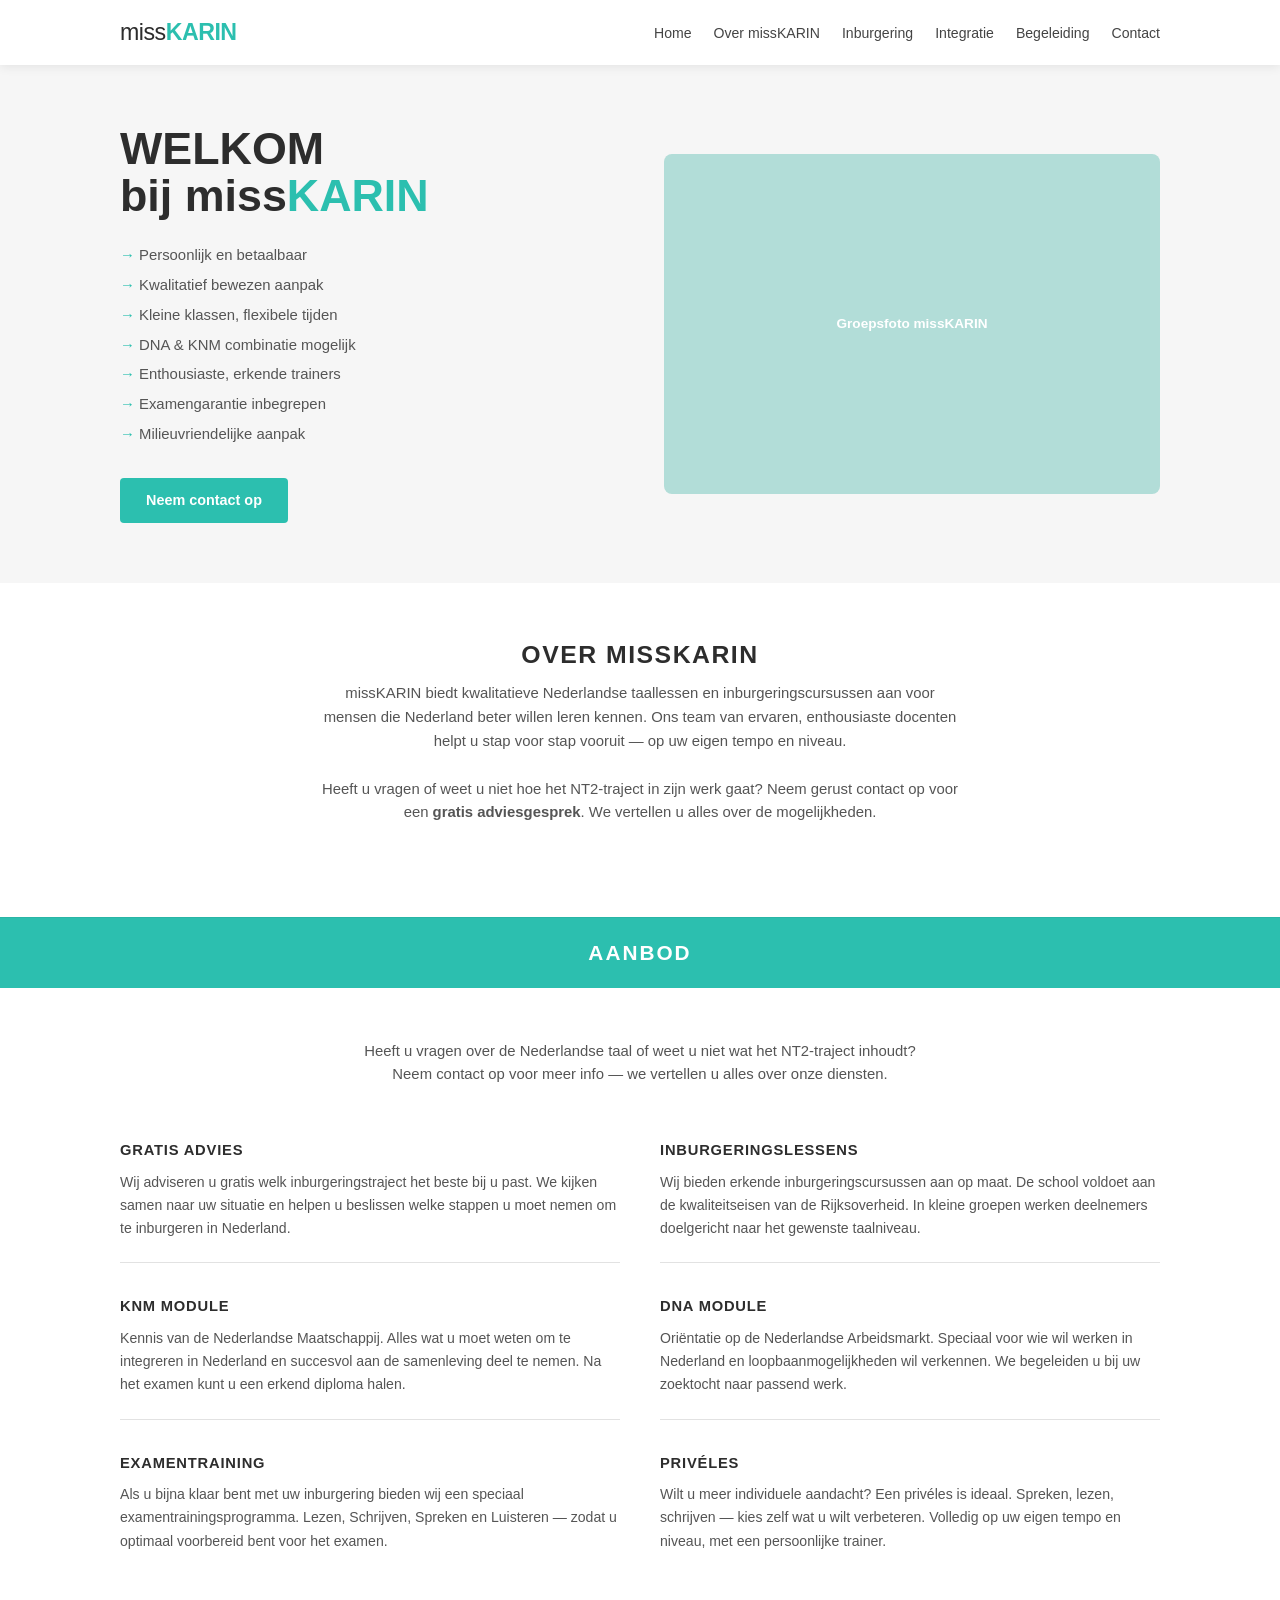
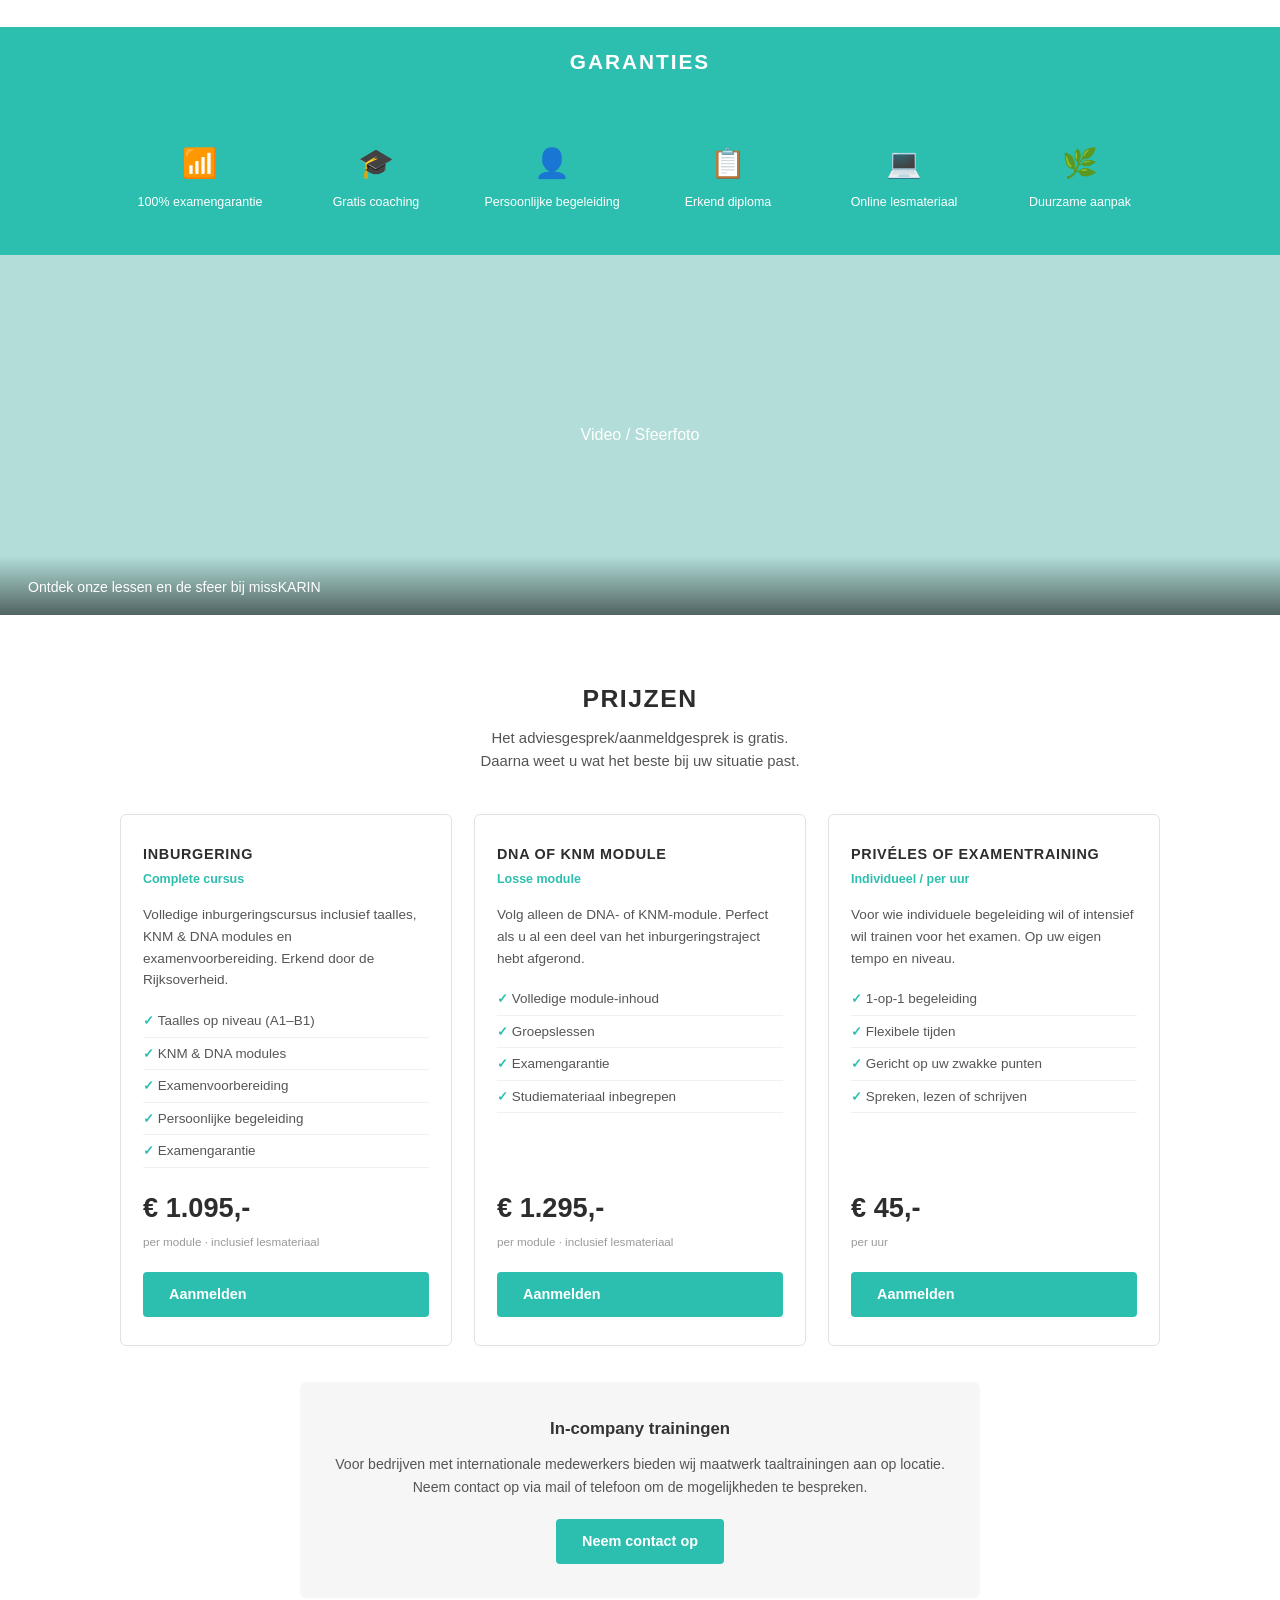
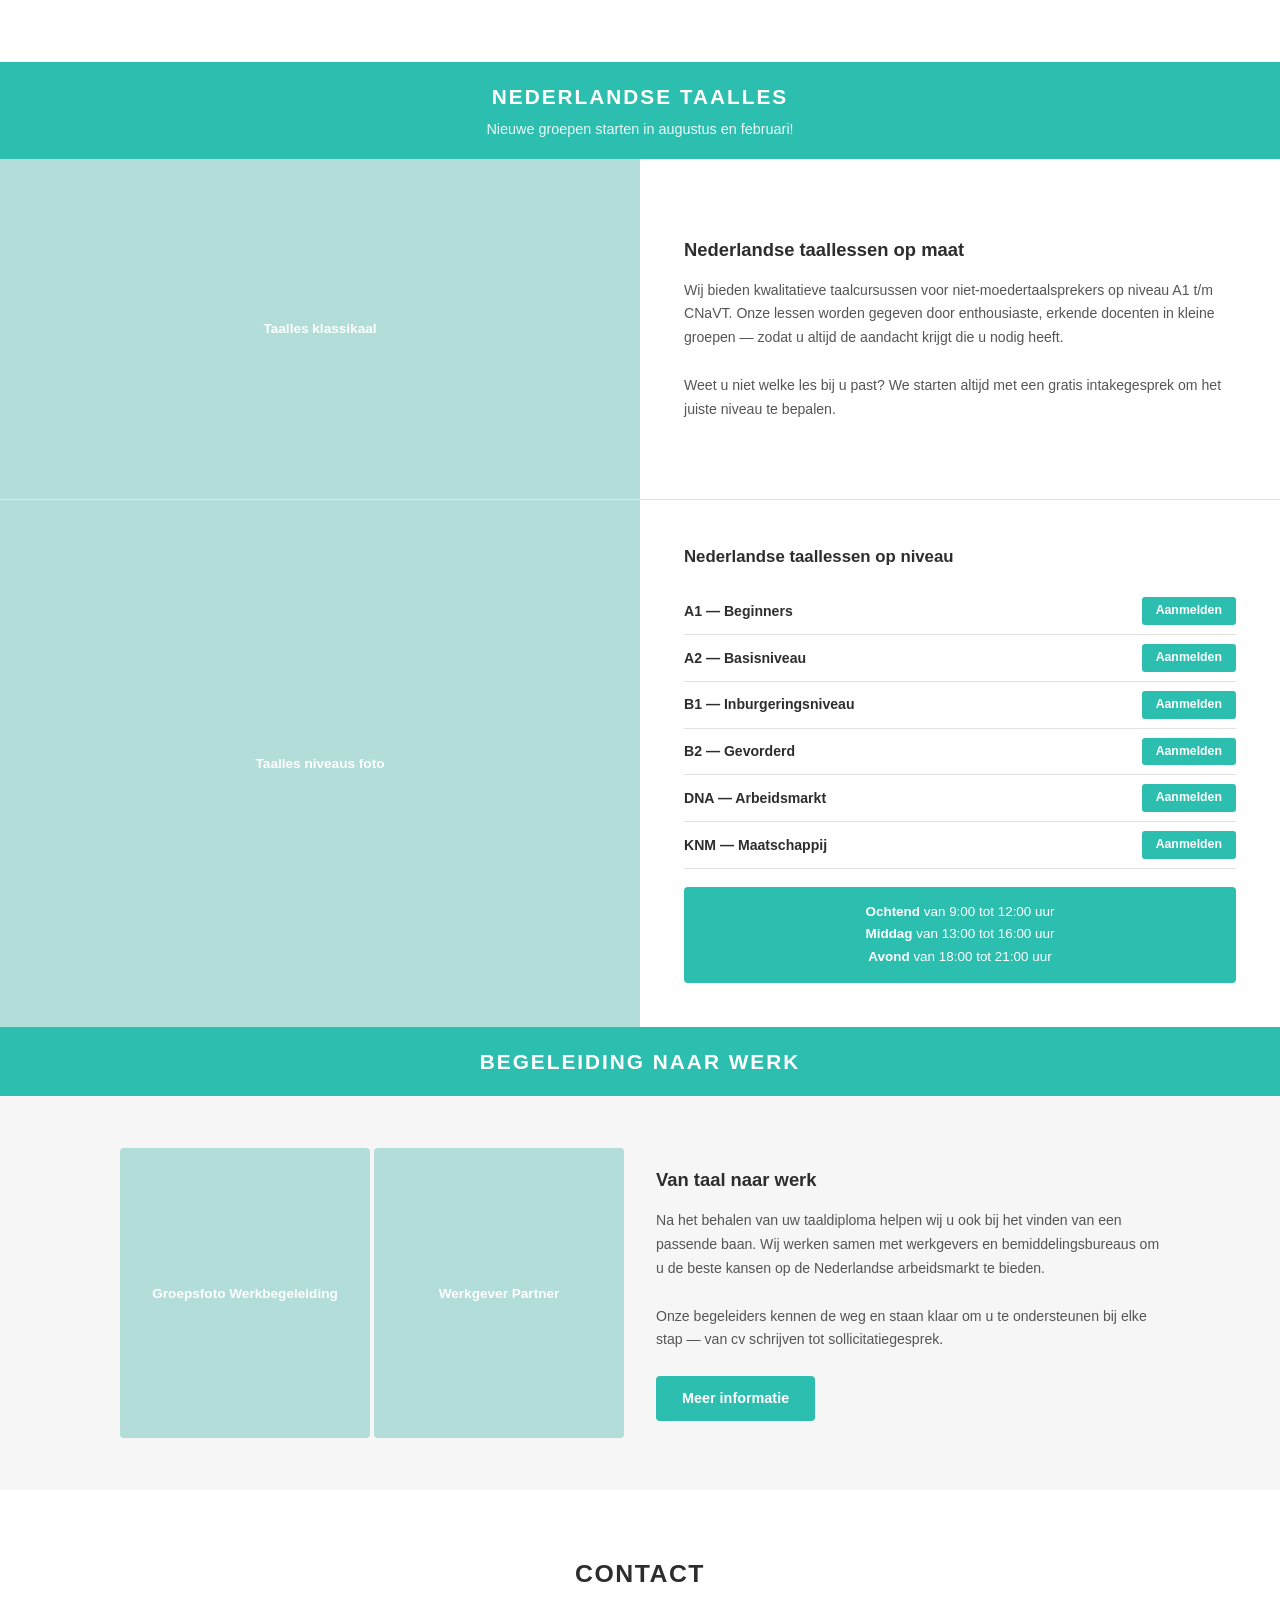
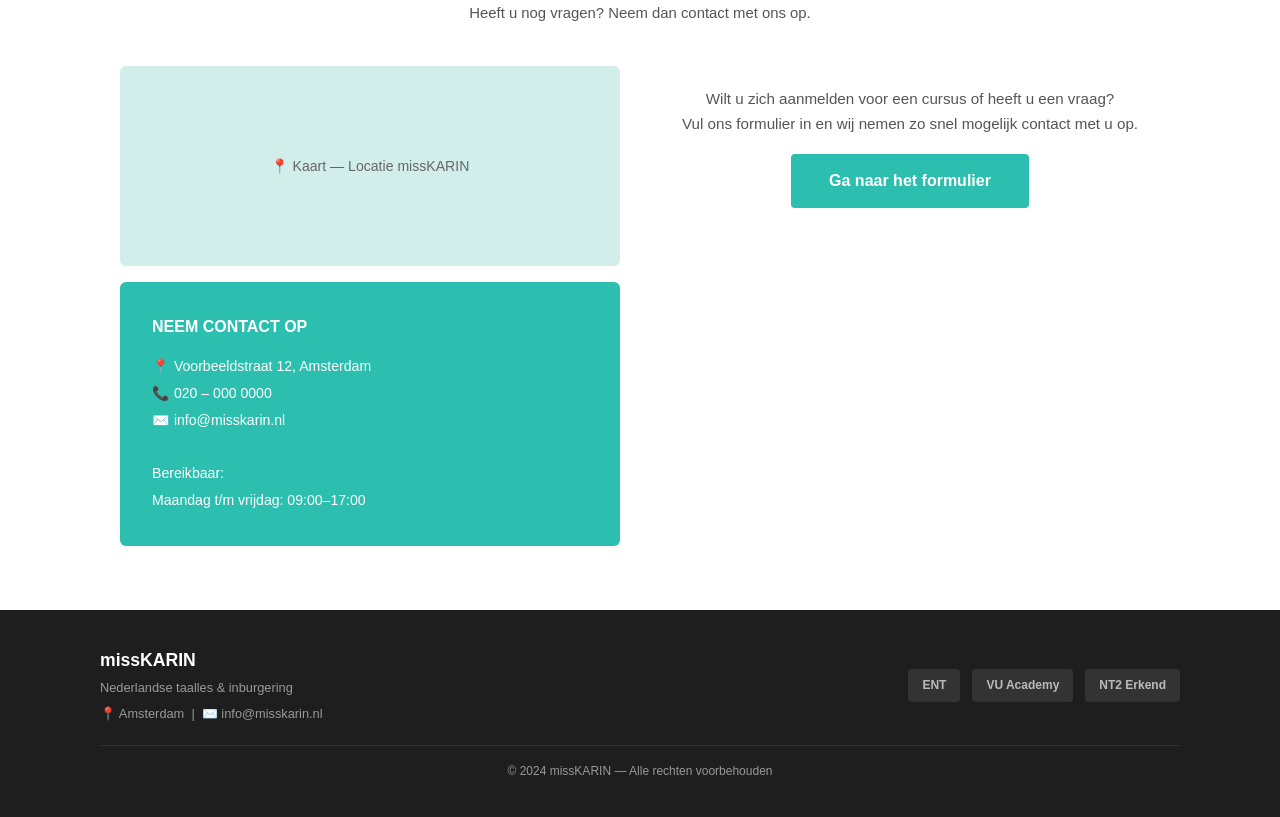
==== index.html @ 0e0867fe "Mf missKarin" ====
<!DOCTYPE html>
<html lang="nl">
<head>
  <meta charset="UTF-8">
  <meta name="viewport" content="width=device-width, initial-scale=1.0">
  <title>missKARIN — Nederlandse Taalles & Inburgering</title>
  <link rel="stylesheet" href="assets/css/style.css">
</head>
<body>

<!-- ══════════ HEADER ══════════ -->
<header>
  <nav>
    <a href="#home" class="logo">miss<strong>KARIN</strong></a>
    <ul class="nav-links">
      <li><a href="#home">Home</a></li>
      <li><a href="#over-misskarin">Over missKARIN</a></li>
      <li><a href="#inburgering">Inburgering</a></li>
      <li><a href="#integratie">Integratie</a></li>
      <li><a href="#begeleiding">Begeleiding</a></li>
      <li><a href="contact.html">Contact</a></li>
    </ul>
  </nav>
</header>

<!-- ══════════ HERO ══════════ -->
<section id="home">
  <div class="container">
    <div class="hero-grid">
      <div class="hero-text">
        <h1>WELKOM<br>bij miss<span>KARIN</span></h1>
        <ul class="hero-list">
          <li>Persoonlijk en betaalbaar</li>
          <li>Kwalitatief bewezen aanpak</li>
          <li>Kleine klassen, flexibele tijden</li>
          <li>DNA &amp; KNM combinatie mogelijk</li>
          <li>Enthousiaste, erkende trainers</li>
          <li>Examengarantie inbegrepen</li>
          <li>Milieuvriendelijke aanpak</li>
        </ul>
        <a href="contact.html" class="btn">Neem contact op</a>
      </div>
      <div class="hero-img">
        <img class="img-fill"
             src="https://images.unsplash.com/photo-1529156069898-49953e39b3ac?w=700&h=380&fit=crop&auto=format"
             alt="missKARIN groepsfoto"
             onerror="this.outerHTML='<div class=\'placeholder\'>Groepsfoto missKARIN</div>'">
      </div>
    </div>
  </div>
</section>

<!-- ══════════ OVER MISSKARIN ══════════ -->
<section id="over-misskarin" style="padding:52px 20px; background:#fff;">
  <div class="container">
    <h2 class="section-title">Over missKARIN</h2>
    <p class="section-subtitle">
      missKARIN biedt kwalitatieve Nederlandse taallessen en inburgeringscursussen aan voor mensen die Nederland beter willen leren kennen. Ons team van ervaren, enthousiaste docenten helpt u stap voor stap vooruit — op uw eigen tempo en niveau.<br><br>
      Heeft u vragen of weet u niet hoe het NT2-traject in zijn werk gaat? Neem gerust contact op voor een <strong>gratis adviesgesprek</strong>. We vertellen u alles over de mogelijkheden.
    </p>
  </div>
</section>

<!-- ══════════ AANBOD ══════════ -->
<div class="teal-band" style="border-top:1px solid rgba(0,0,0,0.05);">
  <h2>AANBOD</h2>
</div>
<section id="inburgering" style="padding:52px 20px;">
  <div class="container">
    <p class="section-subtitle" style="margin-bottom:30px;">
      Heeft u vragen over de Nederlandse taal of weet u niet wat het NT2-traject inhoudt?<br>
      Neem contact op voor meer info — we vertellen u alles over onze diensten.
    </p>
    <div class="services-grid">
      <div class="service-card">
        <h3>Gratis Advies</h3>
        <p>Wij adviseren u gratis welk inburgeringstraject het beste bij u past. We kijken samen naar uw situatie en helpen u beslissen welke stappen u moet nemen om te inburgeren in Nederland.</p>
      </div>
      <div class="service-card">
        <h3>Inburgeringslessens</h3>
        <p>Wij bieden erkende inburgeringscursussen aan op maat. De school voldoet aan de kwaliteitseisen van de Rijksoverheid. In kleine groepen werken deelnemers doelgericht naar het gewenste taalniveau.</p>
      </div>
      <div class="service-card">
        <h3>KNM Module</h3>
        <p>Kennis van de Nederlandse Maatschappij. Alles wat u moet weten om te integreren in Nederland en succesvol aan de samenleving deel te nemen. Na het examen kunt u een erkend diploma halen.</p>
      </div>
      <div class="service-card">
        <h3>DNA Module</h3>
        <p>Oriëntatie op de Nederlandse Arbeidsmarkt. Speciaal voor wie wil werken in Nederland en loopbaanmogelijkheden wil verkennen. We begeleiden u bij uw zoektocht naar passend werk.</p>
      </div>
      <div class="service-card">
        <h3>Examentraining</h3>
        <p>Als u bijna klaar bent met uw inburgering bieden wij een speciaal examentrainingsprogramma. Lezen, Schrijven, Spreken en Luisteren — zodat u optimaal voorbereid bent voor het examen.</p>
      </div>
      <div class="service-card">
        <h3>Privéles</h3>
        <p>Wilt u meer individuele aandacht? Een privéles is ideaal. Spreken, lezen, schrijven — kies zelf wat u wilt verbeteren. Volledig op uw eigen tempo en niveau, met een persoonlijke trainer.</p>
      </div>
    </div>
  </div>
</section>

<!-- ══════════ GARANTIES ══════════ -->
<div class="teal-band"><h2>GARANTIES</h2></div>
<section id="garanties">
  <div class="container">
    <div class="guarantees-grid">
      <div class="guarantee-item">
        <span class="gicon">📶</span>
        <p>100% examengarantie</p>
      </div>
      <div class="guarantee-item">
        <span class="gicon">🎓</span>
        <p>Gratis coaching</p>
      </div>
      <div class="guarantee-item">
        <span class="gicon">👤</span>
        <p>Persoonlijke begeleiding</p>
      </div>
      <div class="guarantee-item">
        <span class="gicon">📋</span>
        <p>Erkend diploma</p>
      </div>
      <div class="guarantee-item">
        <span class="gicon">💻</span>
        <p>Online lesmateriaal</p>
      </div>
      <div class="guarantee-item">
        <span class="gicon">🌿</span>
        <p>Duurzame aanpak</p>
      </div>
    </div>
  </div>
</section>

<!-- ══════════ IMAGE STRIP ══════════ -->
<div class="img-strip">
  <img src="https://images.unsplash.com/photo-1524178232363-1fb2b075b655?w=1400&h=400&fit=crop&auto=format"
       alt="missKARIN les in actie"
       onerror="this.outerHTML='<div style=\'width:100%;height:100%;background:#b2ddd8;display:flex;align-items:center;justify-content:center;color:#fff;font-size:1rem;\'>Video / Sfeerfoto</div>'">
  <div class="img-strip-caption">Ontdek onze lessen en de sfeer bij missKARIN</div>
</div>

<!-- ══════════ PRIJZEN ══════════ -->
<section id="prijzen">
  <div class="container">
    <h2 class="section-title">PRIJZEN</h2>
    <p class="section-subtitle">
      Het adviesgesprek/aanmeldgesprek is gratis.<br>
      Daarna weet u wat het beste bij uw situatie past.
    </p>
    <div class="prices-grid">

      <!-- Inburgering -->
      <div class="price-card">
        <h3>Inburgering</h3>
        <div class="price-tag">Complete cursus</div>
        <p>Volledige inburgeringscursus inclusief taalles, KNM &amp; DNA modules en examenvoorbereiding. Erkend door de Rijksoverheid.</p>
        <ul class="price-features">
          <li>Taalles op niveau (A1–B1)</li>
          <li>KNM &amp; DNA modules</li>
          <li>Examenvoorbereiding</li>
          <li>Persoonlijke begeleiding</li>
          <li>Examengarantie</li>
        </ul>
        <div class="price-amount">€ 1.095,-</div>
        <div class="price-note">per module · inclusief lesmateriaal</div>
        <a href="contact.html" class="btn">Aanmelden</a>
      </div>

      <!-- DNA of KNM -->
      <div class="price-card">
        <h3>DNA of KNM Module</h3>
        <div class="price-tag">Losse module</div>
        <p>Volg alleen de DNA- of KNM-module. Perfect als u al een deel van het inburgeringstraject hebt afgerond.</p>
        <ul class="price-features">
          <li>Volledige module-inhoud</li>
          <li>Groepslessen</li>
          <li>Examengarantie</li>
          <li>Studiemateriaal inbegrepen</li>
        </ul>
        <div class="price-amount">€ 1.295,-</div>
        <div class="price-note">per module · inclusief lesmateriaal</div>
        <a href="contact.html" class="btn">Aanmelden</a>
      </div>

      <!-- Privéles -->
      <div class="price-card">
        <h3>Privéles of Examentraining</h3>
        <div class="price-tag">Individueel / per uur</div>
        <p>Voor wie individuele begeleiding wil of intensief wil trainen voor het examen. Op uw eigen tempo en niveau.</p>
        <ul class="price-features">
          <li>1-op-1 begeleiding</li>
          <li>Flexibele tijden</li>
          <li>Gericht op uw zwakke punten</li>
          <li>Spreken, lezen of schrijven</li>
        </ul>
        <div class="price-amount">€ 45,-</div>
        <div class="price-note">per uur</div>
        <a href="contact.html" class="btn">Aanmelden</a>
      </div>

    </div>

    <!-- In-company -->
    <div class="inco-box">
      <h3>In-company trainingen</h3>
      <p>Voor bedrijven met internationale medewerkers bieden wij maatwerk taaltrainingen aan op locatie. Neem contact op via mail of telefoon om de mogelijkheden te bespreken.</p>
      <a href="contact.html" class="btn">Neem contact op</a>
    </div>
  </div>
</section>

<!-- ══════════ NEDERLANDSE TAALLES ══════════ -->
<div class="teal-band">
  <h2>NEDERLANDSE TAALLES</h2>
  <p>Nieuwe groepen starten in augustus en februari!</p>
</div>
<section id="integratie" style="padding:0;">

  <!-- Introductie split -->
  <div class="taalles-split">
    <div class="split-img">
      <img class="img-fill"
           src="https://images.unsplash.com/photo-1503676260728-1c00da094a0b?w=680&h=400&fit=crop&auto=format"
           alt="Klassikale taalles"
           style="min-height:320px;"
           onerror="this.outerHTML='<div class=\'placeholder\' style=\'min-height:320px;\'>Taalles klassikaal</div>'">
    </div>
    <div class="split-text">
      <h3>Nederlandse taallessen op maat</h3>
      <p>Wij bieden kwalitatieve taalcursussen voor niet-moedertaalsprekers op niveau A1 t/m CNaVT. Onze lessen worden gegeven door enthousiaste, erkende docenten in kleine groepen — zodat u altijd de aandacht krijgt die u nodig heeft.<br><br>
      Weet u niet welke les bij u past? We starten altijd met een gratis intakegesprek om het juiste niveau te bepalen.</p>
    </div>
  </div>

  <!-- Niveau grid -->
  <div class="taalles-split" style="border-top:1px solid var(--border);">
    <div class="split-img">
      <img class="img-fill"
           src="https://images.unsplash.com/photo-1427504494785-3a9ca7044f45?w=680&h=480&fit=crop&auto=format"
           alt="Niveau taalles"
           style="min-height:380px;"
           onerror="this.outerHTML='<div class=\'placeholder\' style=\'min-height:380px;\'>Taalles niveaus foto</div>'">
    </div>
    <div class="niveau-table">
      <h3>Nederlandse taallessen op niveau</h3>
      <div class="niveau-row">
        <span class="niveau-label">A1 — Beginners</span>
        <a href="contact.html" class="niveau-btn">Aanmelden</a>
      </div>
      <div class="niveau-row">
        <span class="niveau-label">A2 — Basisniveau</span>
        <a href="contact.html" class="niveau-btn">Aanmelden</a>
      </div>
      <div class="niveau-row">
        <span class="niveau-label">B1 — Inburgeringsniveau</span>
        <a href="contact.html" class="niveau-btn">Aanmelden</a>
      </div>
      <div class="niveau-row">
        <span class="niveau-label">B2 — Gevorderd</span>
        <a href="contact.html" class="niveau-btn">Aanmelden</a>
      </div>
      <div class="niveau-row">
        <span class="niveau-label">DNA — Arbeidsmarkt</span>
        <a href="contact.html" class="niveau-btn">Aanmelden</a>
      </div>
      <div class="niveau-row">
        <span class="niveau-label">KNM — Maatschappij</span>
        <a href="contact.html" class="niveau-btn">Aanmelden</a>
      </div>
      <div class="schedule-box">
        <strong>Ochtend</strong> van 9:00 tot 12:00 uur<br>
        <strong>Middag</strong> van 13:00 tot 16:00 uur<br>
        <strong>Avond</strong> van 18:00 tot 21:00 uur
      </div>
    </div>
  </div>

</section>

<!-- ══════════ BEGELEIDING NAAR WERK ══════════ -->
<div class="teal-band"><h2>BEGELEIDING NAAR WERK</h2></div>
<section id="begeleiding" style="padding:52px 20px;">
  <div class="container">
    <div class="begel-grid">
      <div class="begel-imgs">
        <div class="begel-img">
          <img class="img-fill"
               src="https://images.unsplash.com/photo-1600880292203-757bb62b4baf?w=400&h=300&fit=crop&auto=format"
               alt="Werkbegeleiding groep"
               onerror="this.outerHTML='<div class=\'placeholder\'>Groepsfoto Werkbegeleiding</div>'">
        </div>
        <div class="begel-img">
          <img class="img-fill"
               src="https://images.unsplash.com/photo-1521737852567-6949f3f9f2b5?w=400&h=300&fit=crop&auto=format"
               alt="Partner werkbegeleiding"
               onerror="this.outerHTML='<div class=\'placeholder\'>Werkgever Partner</div>'">
        </div>
      </div>
      <div class="begel-text">
        <h3>Van taal naar werk</h3>
        <p>Na het behalen van uw taaldiploma helpen wij u ook bij het vinden van een passende baan. Wij werken samen met werkgevers en bemiddelingsbureaus om u de beste kansen op de Nederlandse arbeidsmarkt te bieden.<br><br>
        Onze begeleiders kennen de weg en staan klaar om u te ondersteunen bij elke stap — van cv schrijven tot sollicitatiegesprek.</p>
        <a href="contact.html" class="btn" style="margin-top:4px;">Meer informatie</a>
      </div>
    </div>
  </div>
</section>

<!-- ══════════ CONTACT ══════════ -->
<section id="contact">
  <div class="container">
    <h2 class="section-title">Contact</h2>
    <p class="section-subtitle">Heeft u nog vragen? Neem dan contact met ons op.</p>
    <div class="contact-grid">
      <div>
        <div class="map-placeholder">📍 Kaart — Locatie missKARIN</div>
        <div class="contact-info-box">
          <h3>NEEM CONTACT OP</h3>
          <p>
            📍 Voorbeeldstraat 12, Amsterdam<br>
            📞 020 – 000 0000<br>
            ✉️ info@misskarin.nl<br><br>
            Bereikbaar:<br>
            Maandag t/m vrijdag: 09:00–17:00
          </p>
        </div>
      </div>
      <div class="contact-cta-box">
        <p>Wilt u zich aanmelden voor een cursus of heeft u een vraag?<br>Vul ons formulier in en wij nemen zo snel mogelijk contact met u op.</p>
        <a href="contact.html" class="btn" style="font-size:1rem; padding:14px 38px;">Ga naar het formulier</a>
      </div>
    </div>
  </div>
</section>

<!-- ══════════ FOOTER ══════════ -->
<footer>
  <div class="footer-inner">
    <div class="footer-brand">
      <p>missKARIN</p>
      <p>Nederlandse taalles &amp; inburgering</p>
      <p style="margin-top:6px;">📍 Amsterdam &nbsp;|&nbsp; ✉️ info@misskarin.nl</p>
    </div>
    <div class="footer-logos">
      <div class="logo-badge">ENT</div>
      <div class="logo-badge">VU Academy</div>
      <div class="logo-badge">NT2 Erkend</div>
    </div>
  </div>
  <div class="footer-bottom">
    © 2024 missKARIN — Alle rechten voorbehouden
  </div>
</footer>

</body>
</html>
---- assets/css/style.css ----
/* ── Reset & Base ───────────────────────────── */
*, *::before, *::after { box-sizing: border-box; margin: 0; padding: 0; }
html { scroll-behavior: smooth; }
body { font-family: 'Segoe UI', Arial, sans-serif; color: #333; background: #fff; line-height: 1.6; }

/* ── Design Tokens ──────────────────────────── */
:root {
  --teal:      #2cbfaf;
  --teal-dark: #22a89a;
  --dark:      #2d2d2d;
  --gray:      #f6f6f6;
  --text:      #555;
  --border:    #e2e2e2;
}

/* ── Utilities ──────────────────────────────── */
.container { max-width: 1080px; margin: 0 auto; padding: 0 20px; }
.btn {
  display: inline-block; background: var(--teal); color: #fff;
  padding: 11px 26px; border-radius: 4px; text-decoration: none;
  font-weight: 600; font-size: 0.9rem; border: none; cursor: pointer;
  transition: background 0.2s, transform 0.15s;
}
.btn:hover { background: var(--teal-dark); transform: translateY(-2px); }
.btn-outline {
  background: transparent; color: var(--teal);
  border: 2px solid var(--teal);
}
.btn-outline:hover { background: var(--teal); color: #fff; }
.section-title {
  text-align: center; font-size: 1.55rem; font-weight: 800;
  color: var(--dark); text-transform: uppercase; letter-spacing: 1.5px;
  margin-bottom: 8px;
}
.section-subtitle {
  text-align: center; color: var(--text); font-size: 0.93rem;
  max-width: 640px; margin: 0 auto 40px;
}
.teal-band {
  background: var(--teal); padding: 18px 20px; text-align: center;
}
.teal-band h2 {
  color: #fff; font-size: 1.3rem; font-weight: 800;
  text-transform: uppercase; letter-spacing: 2px;
}
.teal-band p { color: rgba(255,255,255,0.9); font-size: 0.9rem; margin-top: 4px; }
.img-fill { width: 100%; height: 100%; object-fit: cover; display: block; }
.placeholder {
  width: 100%; height: 100%; background: #b2ddd8;
  display: flex; align-items: center; justify-content: center;
  color: #fff; font-size: 0.85rem; font-weight: 600; text-align: center;
  padding: 12px;
}

/* ── Header / Nav ───────────────────────────── */
header {
  position: sticky; top: 0; z-index: 200;
  background: #fff; box-shadow: 0 2px 10px rgba(0,0,0,0.08);
}
nav {
  max-width: 1080px; margin: 0 auto;
  display: flex; align-items: center; justify-content: space-between;
  padding: 14px 20px; flex-wrap: wrap; gap: 10px;
}
.logo {
  font-size: 1.45rem; font-weight: 400; color: var(--dark);
  text-decoration: none; letter-spacing: -0.5px;
}
.logo strong { color: var(--teal); font-weight: 800; }
.nav-links { list-style: none; display: flex; gap: 22px; flex-wrap: wrap; }
.nav-links a {
  text-decoration: none; color: #444; font-size: 0.88rem; font-weight: 500;
  transition: color 0.2s; padding: 2px 0; border-bottom: 2px solid transparent;
}
.nav-links a:hover { color: var(--teal); border-bottom-color: var(--teal); }

/* ── Hero ───────────────────────────────────── */
#home { background: var(--gray); padding: 60px 20px; }
.hero-grid {
  display: grid; grid-template-columns: 1fr 1fr;
  gap: 48px; align-items: center;
}
.hero-text h1 {
  font-size: 2.8rem; font-weight: 900; color: var(--dark);
  line-height: 1.05; margin-bottom: 22px;
}
.hero-text h1 span { color: var(--teal); }
.hero-list { list-style: none; margin-bottom: 28px; }
.hero-list li {
  color: var(--text); font-size: 0.93rem; padding: 3px 0;
}
.hero-list li::before { content: "→ "; color: var(--teal); font-weight: 700; }
.hero-img { border-radius: 8px; overflow: hidden; height: 340px; }

/* ── Aanbod / Services ──────────────────────── */
#inburgering { padding: 64px 20px; background: #fff; }
.services-grid {
  display: grid; grid-template-columns: repeat(2, 1fr); gap: 10px 40px;
}
.service-card { padding: 22px 0; border-bottom: 1px solid var(--border); }
.service-card:nth-last-child(-n+2) { border-bottom: none; }
.service-card h3 {
  font-size: 0.92rem; font-weight: 800; text-transform: uppercase;
  letter-spacing: 0.8px; color: var(--dark); margin-bottom: 8px;
}
.service-card p { font-size: 0.88rem; color: var(--text); line-height: 1.65; }

/* ── Garanties ──────────────────────────────── */
#garanties { background: var(--teal); padding: 44px 20px; }
.guarantees-grid {
  display: grid; grid-template-columns: repeat(6, 1fr); gap: 16px;
  text-align: center;
}
.guarantee-item { color: #fff; }
.guarantee-item .gicon { font-size: 1.8rem; margin-bottom: 8px; display: block; }
.guarantee-item p { font-size: 0.78rem; line-height: 1.35; }

/* ── Video / Image strip ────────────────────── */
.img-strip { height: 360px; overflow: hidden; position: relative; }
.img-strip img { width: 100%; height: 100%; object-fit: cover; }
.img-strip-caption {
  position: absolute; bottom: 0; left: 0; right: 0;
  background: linear-gradient(transparent, rgba(0,0,0,0.55));
  color: #fff; padding: 20px 28px 16px; font-size: 0.88rem;
}

/* ── Prijzen ────────────────────────────────── */
#prijzen { padding: 64px 20px; background: #fff; }
.prices-grid {
  display: grid; grid-template-columns: repeat(3, 1fr); gap: 22px;
  margin-bottom: 36px;
}
.price-card {
  border: 1px solid var(--border); border-radius: 6px;
  padding: 28px 22px; display: flex; flex-direction: column;
  transition: box-shadow 0.2s, transform 0.15s;
}
.price-card:hover { box-shadow: 0 6px 24px rgba(44,191,175,0.18); transform: translateY(-3px); }
.price-card h3 {
  font-size: 0.9rem; font-weight: 800; text-transform: uppercase;
  letter-spacing: 0.7px; color: var(--dark); margin-bottom: 4px;
}
.price-tag { font-size: 0.78rem; color: var(--teal); margin-bottom: 14px; font-weight: 600; }
.price-card p { font-size: 0.85rem; color: var(--text); line-height: 1.6; margin-bottom: 14px; }
.price-features { list-style: none; margin-bottom: 18px; flex: 1; }
.price-features li {
  font-size: 0.84rem; color: var(--text);
  padding: 5px 0; border-bottom: 1px solid #f0f0f0;
}
.price-features li::before { content: "✓ "; color: var(--teal); font-weight: 700; }
.price-amount { font-size: 1.7rem; font-weight: 800; color: var(--dark); margin-bottom: 4px; }
.price-note { font-size: 0.73rem; color: #999; margin-bottom: 20px; }
.inco-box {
  background: var(--gray); border-radius: 6px;
  padding: 34px; text-align: center; max-width: 680px; margin: 0 auto;
}
.inco-box h3 { font-size: 1.05rem; font-weight: 700; margin-bottom: 10px; }
.inco-box p { font-size: 0.88rem; color: var(--text); line-height: 1.65; margin-bottom: 20px; }

/* ── Taalles ────────────────────────────────── */
#integratie { background: #fff; }
.taalles-split {
  display: grid; grid-template-columns: 1fr 1fr; gap: 0;
}
.split-img { overflow: hidden; min-height: 340px; }
.split-text { padding: 48px 44px; display: flex; flex-direction: column; justify-content: center; }
.split-text h3 { font-size: 1.15rem; font-weight: 700; margin-bottom: 14px; color: var(--dark); }
.split-text p { font-size: 0.88rem; color: var(--text); line-height: 1.7; }
.niveau-table { padding: 44px; }
.niveau-table h3 { font-size: 1.05rem; font-weight: 700; margin-bottom: 18px; color: var(--dark); }
.niveau-row {
  display: flex; align-items: center; justify-content: space-between;
  padding: 9px 0; border-bottom: 1px solid var(--border);
}
.niveau-label { font-size: 0.88rem; font-weight: 600; color: var(--dark); }
.niveau-btn {
  background: var(--teal); color: #fff; padding: 4px 14px;
  border-radius: 3px; text-decoration: none; font-size: 0.77rem;
  font-weight: 600; transition: background 0.2s;
}
.niveau-btn:hover { background: var(--teal-dark); }
.schedule-box {
  background: var(--teal); color: #fff;
  padding: 14px 18px; border-radius: 4px;
  font-size: 0.84rem; line-height: 1.7; margin-top: 18px;
  text-align: center;
}

/* ── Begeleiding ────────────────────────────── */
#begeleiding { background: var(--gray); }
.begel-grid {
  display: grid; grid-template-columns: 1fr 1fr; gap: 32px; align-items: center;
}
.begel-imgs {
  display: grid; grid-template-columns: 1fr 1fr; gap: 4px; height: 290px;
}
.begel-img { overflow: hidden; border-radius: 4px; }
.begel-text h3 { font-size: 1.15rem; font-weight: 700; margin-bottom: 14px; color: var(--dark); }
.begel-text p { font-size: 0.88rem; color: var(--text); line-height: 1.7; margin-bottom: 20px; }

/* ── Contact ────────────────────────────────── */
#contact { padding: 64px 20px; background: #fff; }
.contact-grid {
  display: grid; grid-template-columns: 1fr 1fr; gap: 40px; align-items: start;
}
.contact-info-box { background: var(--teal); color: #fff; padding: 32px; border-radius: 6px; }
.contact-info-box h3 { font-size: 1rem; font-weight: 700; margin-bottom: 14px; }
.contact-info-box p { font-size: 0.88rem; line-height: 1.9; }
.map-placeholder {
  height: 200px; background: #d2eeeb; border-radius: 6px; margin-bottom: 16px;
  display: flex; align-items: center; justify-content: center;
  color: #666; font-size: 0.88rem;
}
.contact-cta-box {
  display: flex; flex-direction: column;
  align-items: center; justify-content: center;
  text-align: center; gap: 18px; padding: 20px;
}
.contact-cta-box p { color: var(--text); font-size: 0.95rem; line-height: 1.65; }

/* ── Footer ─────────────────────────────────── */
footer { background: #1e1e1e; color: #999; padding: 36px 20px; }
.footer-inner {
  max-width: 1080px; margin: 0 auto;
  display: flex; flex-wrap: wrap; gap: 28px;
  justify-content: space-between; align-items: center;
}
.footer-brand p:first-child {
  font-size: 1.1rem; font-weight: 700; color: #fff; margin-bottom: 4px;
}
.footer-brand p { font-size: 0.8rem; }
.footer-logos { display: flex; gap: 12px; align-items: center; flex-wrap: wrap; }
.logo-badge {
  background: #333; color: #bbb; padding: 7px 14px;
  border-radius: 4px; font-size: 0.75rem; font-weight: 700;
}
.footer-bottom {
  max-width: 1080px; margin: 20px auto 0;
  padding-top: 16px; border-top: 1px solid #333;
  font-size: 0.75rem; text-align: center;
}

/* ── Responsive ─────────────────────────────── */
@media (max-width: 900px) {
  .hero-grid, .services-grid, .prices-grid,
  .taalles-split, .begel-grid, .contact-grid {
    grid-template-columns: 1fr;
  }
  .guarantees-grid { grid-template-columns: repeat(3, 1fr); }
  .hero-text h1 { font-size: 2rem; }
  .hero-img { height: 260px; }
  .split-text, .niveau-table { padding: 30px 20px; }
}
@media (max-width: 560px) {
  .guarantees-grid { grid-template-columns: repeat(2, 1fr); }
  nav { justify-content: center; }
  .nav-links { justify-content: center; gap: 14px; }
  .prices-grid { grid-template-columns: 1fr; }
  .begel-imgs { height: 200px; }
}
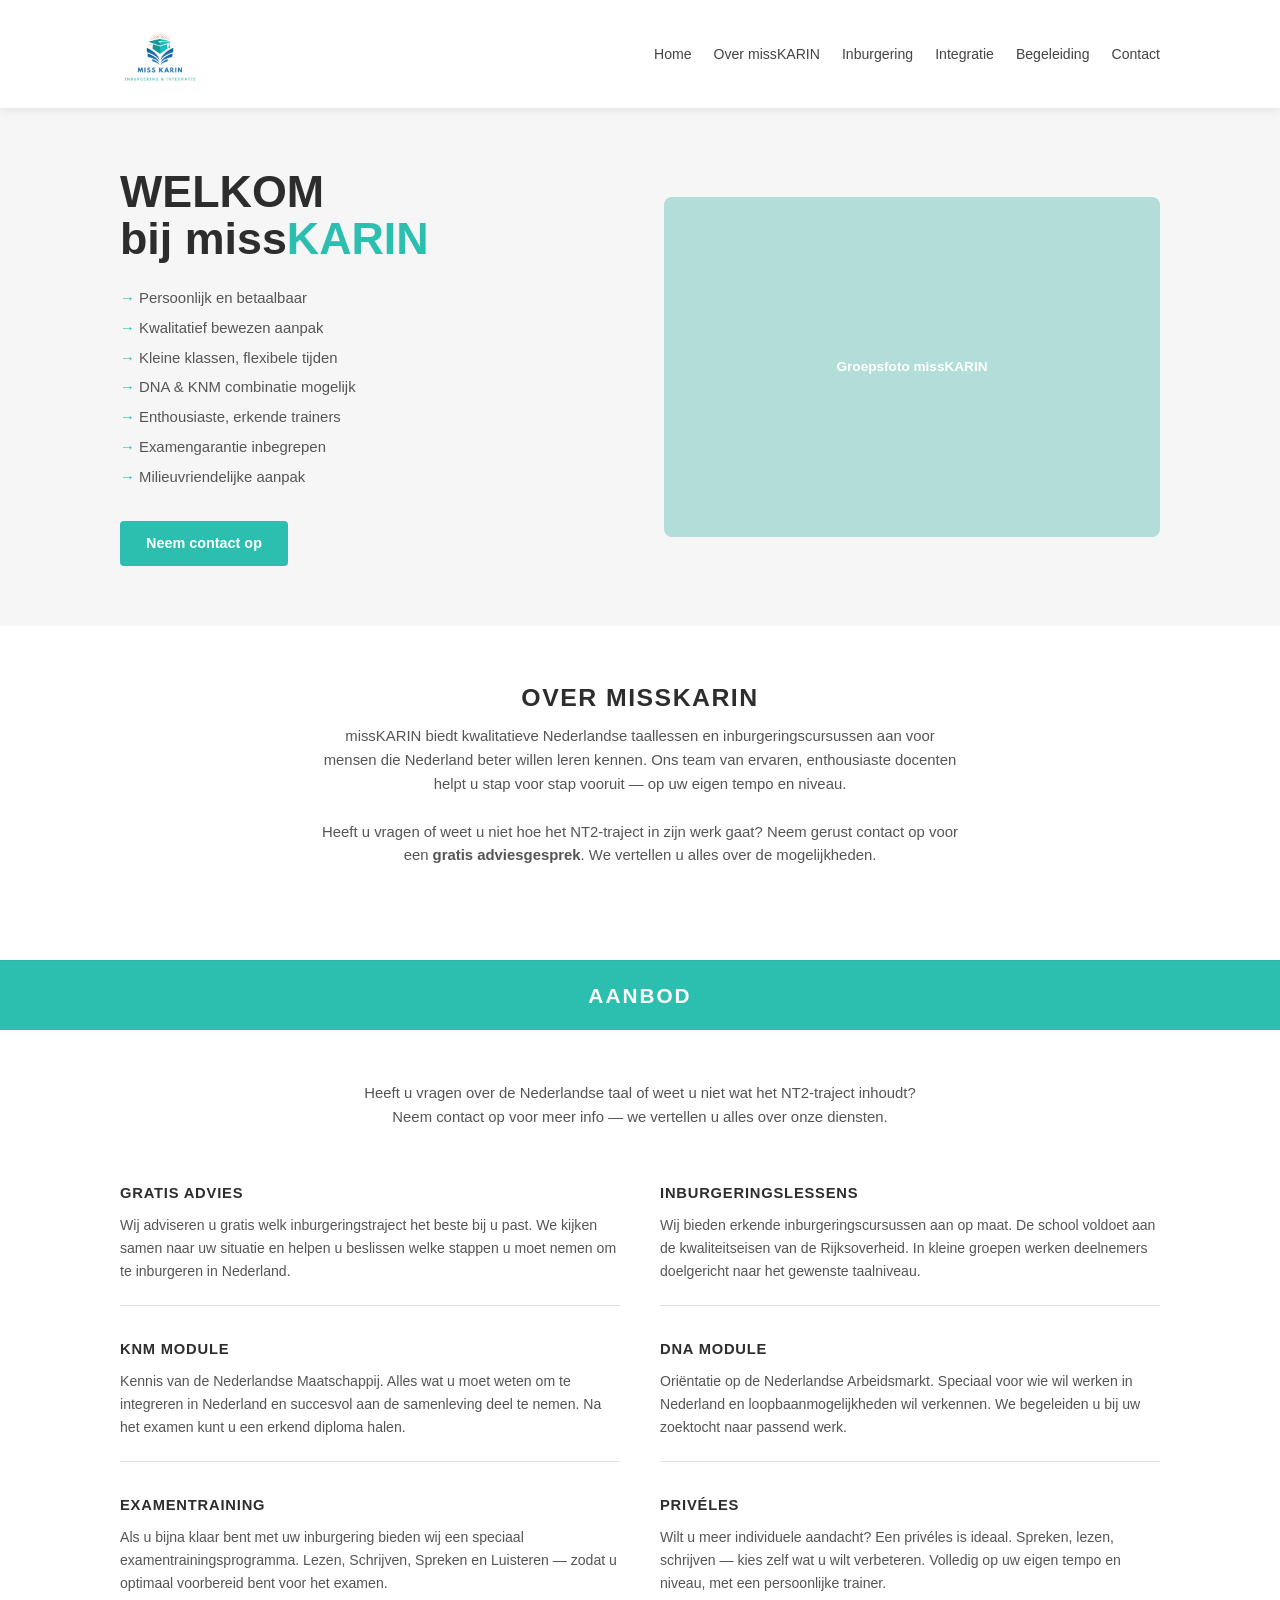
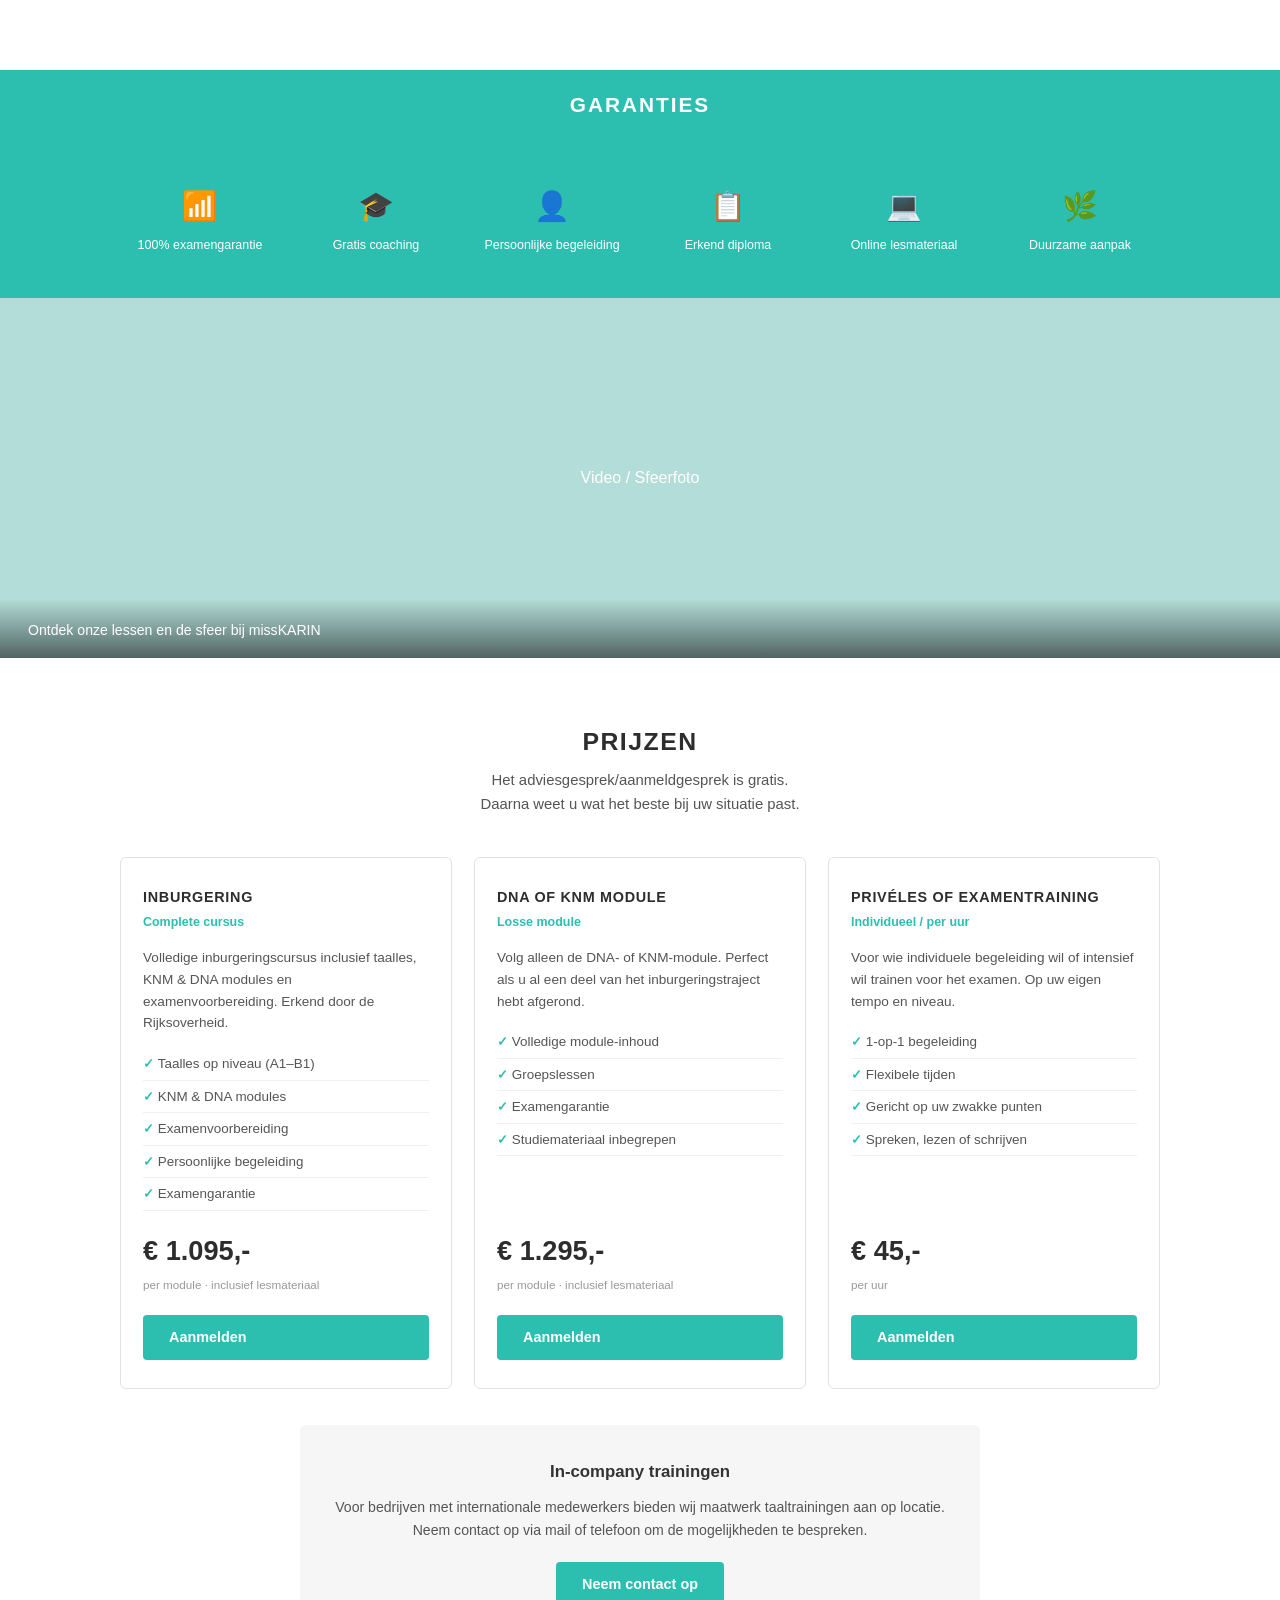
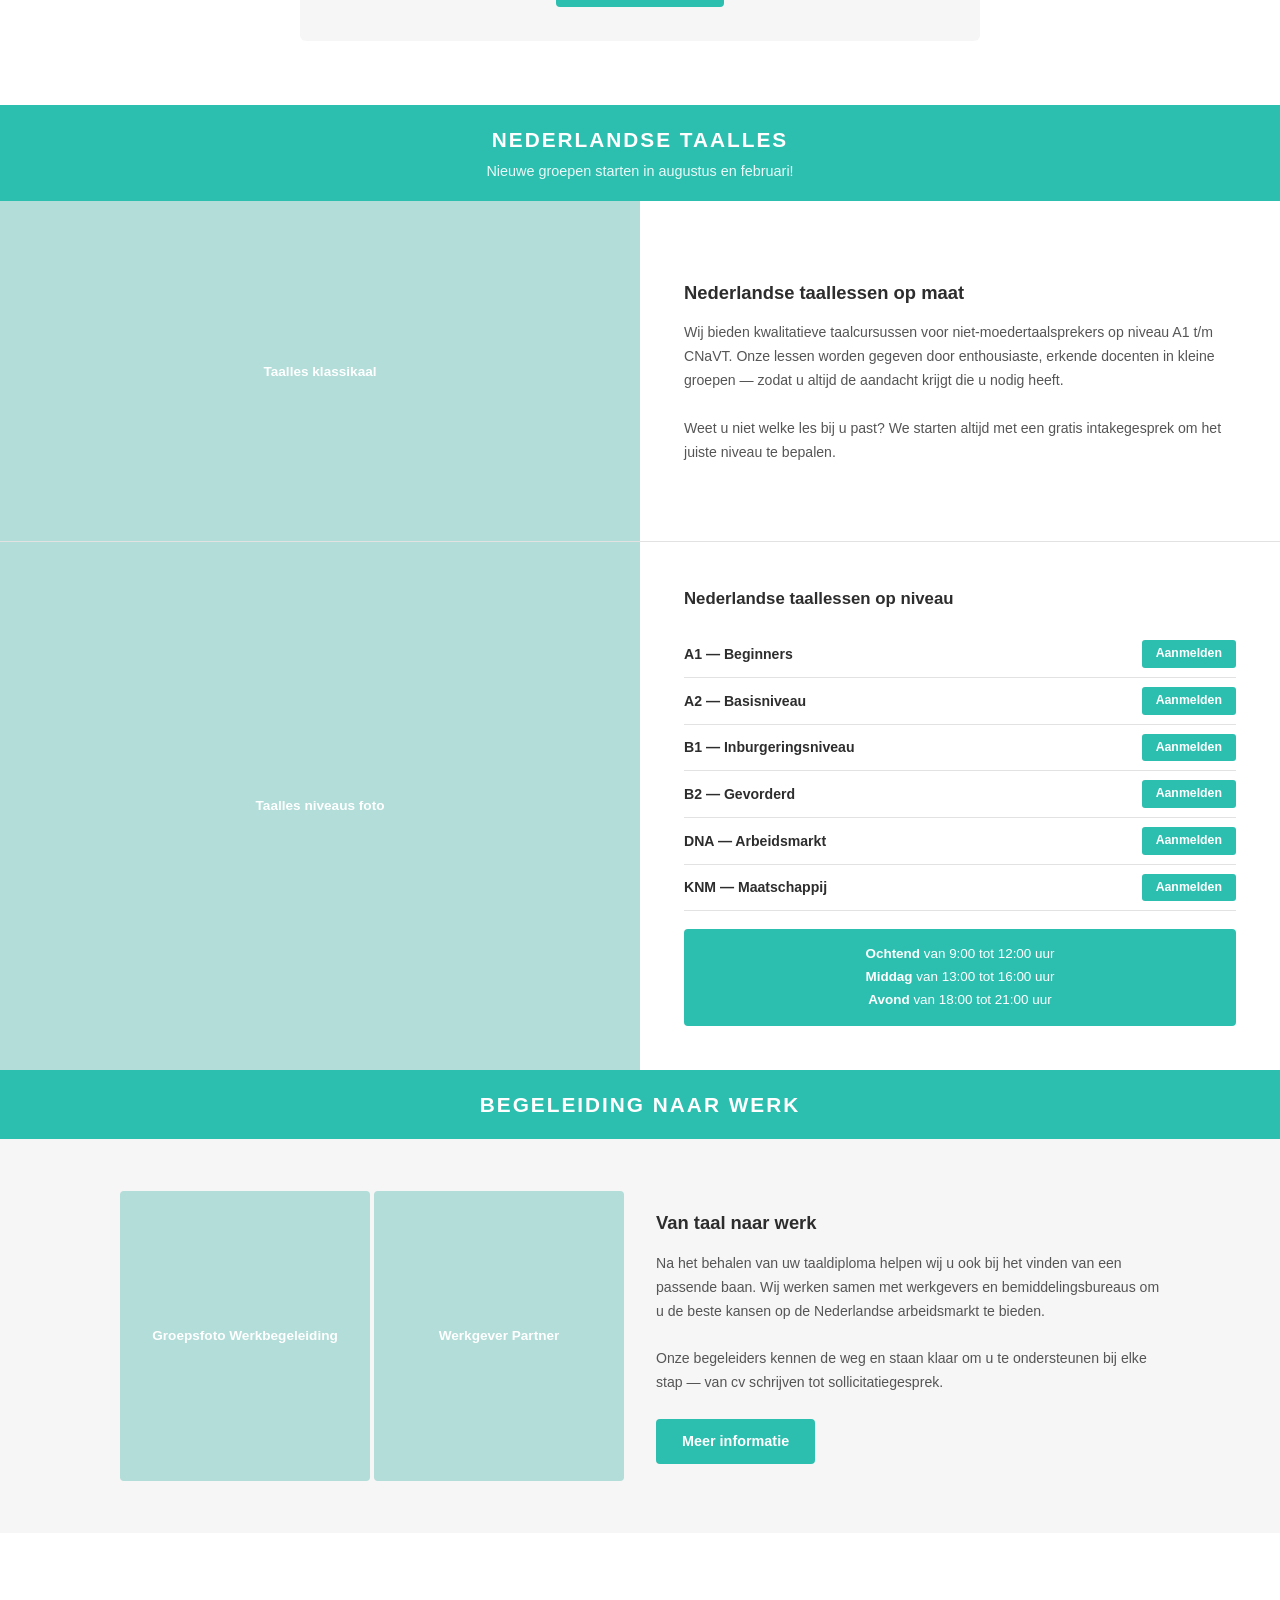
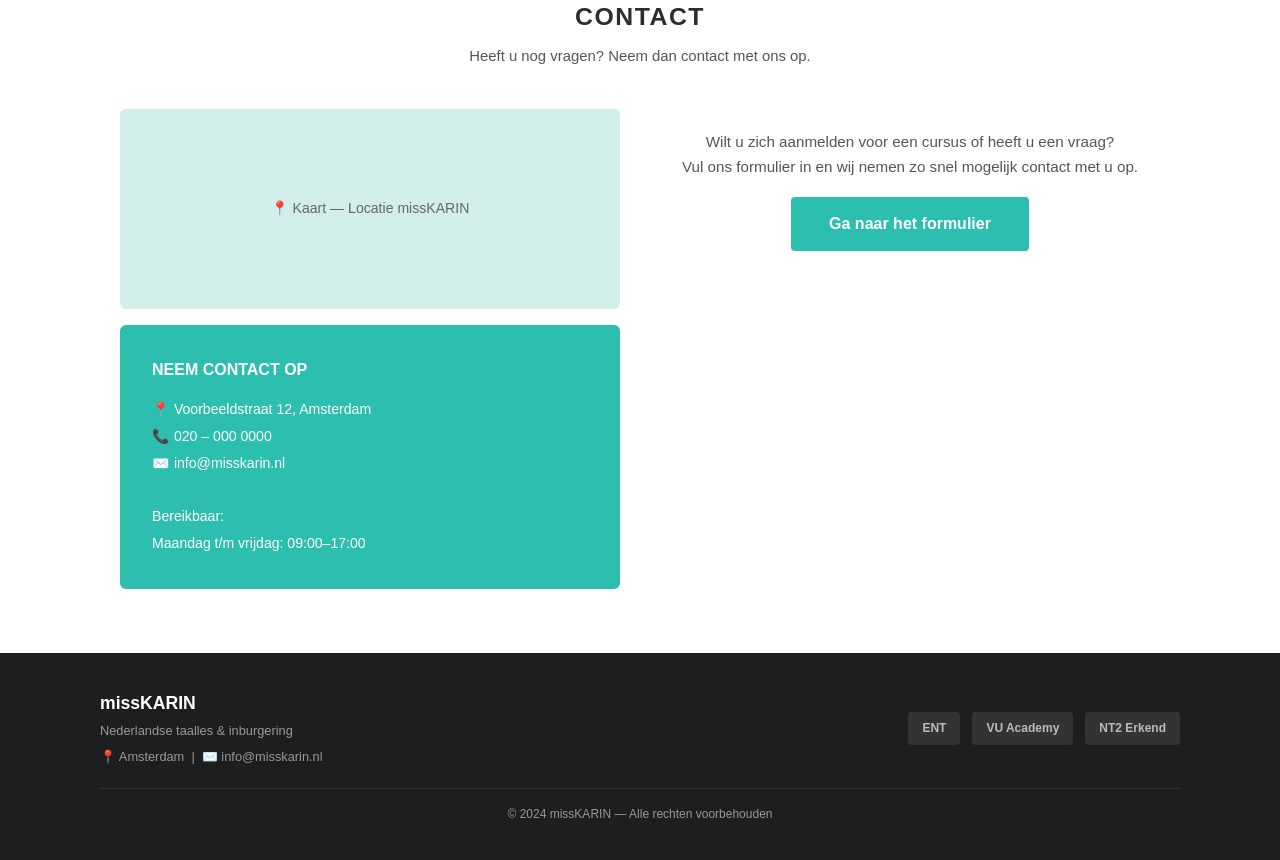
==== commit bea56035: "logo fix" ====
--- a/index.html
+++ b/index.html
@@ -11,7 +11,7 @@
 <!-- ══════════ HEADER ══════════ -->
 <header>
   <nav>
-    <a href="#home" class="logo">miss<strong>KARIN</strong></a>
+    <a href="#home" class="logo"><img src="assets/img/logo.jpg" alt="missKARIN Logo"></a>
     <ul class="nav-links">
       <li><a href="#home">Home</a></li>
       <li><a href="#over-misskarin">Over missKARIN</a></li>
--- a/assets/css/style.css
+++ b/assets/css/style.css
@@ -1,260 +1,703 @@
 /* ── Reset & Base ───────────────────────────── */
-*, *::before, *::after { box-sizing: border-box; margin: 0; padding: 0; }
-html { scroll-behavior: smooth; }
-body { font-family: 'Segoe UI', Arial, sans-serif; color: #333; background: #fff; line-height: 1.6; }
+*,
+*::before,
+*::after {
+  box-sizing: border-box;
+  margin: 0;
+  padding: 0;
+}
+
+html {
+  scroll-behavior: smooth;
+}
+
+body {
+  font-family: 'Segoe UI', Arial, sans-serif;
+  color: #333;
+  background: #fff;
+  line-height: 1.6;
+}
 
 /* ── Design Tokens ──────────────────────────── */
 :root {
-  --teal:      #2cbfaf;
+  --teal: #2cbfaf;
   --teal-dark: #22a89a;
-  --dark:      #2d2d2d;
-  --gray:      #f6f6f6;
-  --text:      #555;
-  --border:    #e2e2e2;
+  --dark: #2d2d2d;
+  --gray: #f6f6f6;
+  --text: #555;
+  --border: #e2e2e2;
 }
 
 /* ── Utilities ──────────────────────────────── */
-.container { max-width: 1080px; margin: 0 auto; padding: 0 20px; }
+.container {
+  max-width: 1080px;
+  margin: 0 auto;
+  padding: 0 20px;
+}
+
 .btn {
-  display: inline-block; background: var(--teal); color: #fff;
-  padding: 11px 26px; border-radius: 4px; text-decoration: none;
-  font-weight: 600; font-size: 0.9rem; border: none; cursor: pointer;
+  display: inline-block;
+  background: var(--teal);
+  color: #fff;
+  padding: 11px 26px;
+  border-radius: 4px;
+  text-decoration: none;
+  font-weight: 600;
+  font-size: 0.9rem;
+  border: none;
+  cursor: pointer;
   transition: background 0.2s, transform 0.15s;
 }
-.btn:hover { background: var(--teal-dark); transform: translateY(-2px); }
+
+.btn:hover {
+  background: var(--teal-dark);
+  transform: translateY(-2px);
+}
+
 .btn-outline {
-  background: transparent; color: var(--teal);
+  background: transparent;
+  color: var(--teal);
   border: 2px solid var(--teal);
 }
-.btn-outline:hover { background: var(--teal); color: #fff; }
+
+.btn-outline:hover {
+  background: var(--teal);
+  color: #fff;
+}
+
 .section-title {
-  text-align: center; font-size: 1.55rem; font-weight: 800;
-  color: var(--dark); text-transform: uppercase; letter-spacing: 1.5px;
+  text-align: center;
+  font-size: 1.55rem;
+  font-weight: 800;
+  color: var(--dark);
+  text-transform: uppercase;
+  letter-spacing: 1.5px;
   margin-bottom: 8px;
 }
+
 .section-subtitle {
-  text-align: center; color: var(--text); font-size: 0.93rem;
-  max-width: 640px; margin: 0 auto 40px;
-}
+  text-align: center;
+  color: var(--text);
+  font-size: 0.93rem;
+  max-width: 640px;
+  margin: 0 auto 40px;
+}
+
 .teal-band {
-  background: var(--teal); padding: 18px 20px; text-align: center;
-}
+  background: var(--teal);
+  padding: 18px 20px;
+  text-align: center;
+}
+
 .teal-band h2 {
-  color: #fff; font-size: 1.3rem; font-weight: 800;
-  text-transform: uppercase; letter-spacing: 2px;
-}
-.teal-band p { color: rgba(255,255,255,0.9); font-size: 0.9rem; margin-top: 4px; }
-.img-fill { width: 100%; height: 100%; object-fit: cover; display: block; }
+  color: #fff;
+  font-size: 1.3rem;
+  font-weight: 800;
+  text-transform: uppercase;
+  letter-spacing: 2px;
+}
+
+.teal-band p {
+  color: rgba(255, 255, 255, 0.9);
+  font-size: 0.9rem;
+  margin-top: 4px;
+}
+
+.img-fill {
+  width: 100%;
+  height: 100%;
+  object-fit: cover;
+  display: block;
+}
+
 .placeholder {
-  width: 100%; height: 100%; background: #b2ddd8;
-  display: flex; align-items: center; justify-content: center;
-  color: #fff; font-size: 0.85rem; font-weight: 600; text-align: center;
+  width: 100%;
+  height: 100%;
+  background: #b2ddd8;
+  display: flex;
+  align-items: center;
+  justify-content: center;
+  color: #fff;
+  font-size: 0.85rem;
+  font-weight: 600;
+  text-align: center;
   padding: 12px;
 }
 
 /* ── Header / Nav ───────────────────────────── */
 header {
-  position: sticky; top: 0; z-index: 200;
-  background: #fff; box-shadow: 0 2px 10px rgba(0,0,0,0.08);
-}
+  position: sticky;
+  top: 0;
+  z-index: 200;
+  background: #fff;
+  box-shadow: 0 2px 10px rgba(0, 0, 0, 0.08);
+}
+
 nav {
-  max-width: 1080px; margin: 0 auto;
-  display: flex; align-items: center; justify-content: space-between;
-  padding: 14px 20px; flex-wrap: wrap; gap: 10px;
-}
-.logo {
-  font-size: 1.45rem; font-weight: 400; color: var(--dark);
-  text-decoration: none; letter-spacing: -0.5px;
-}
-.logo strong { color: var(--teal); font-weight: 800; }
-.nav-links { list-style: none; display: flex; gap: 22px; flex-wrap: wrap; }
+  max-width: 1080px;
+  margin: 0 auto;
+  display: flex;
+  align-items: center;
+  justify-content: space-between;
+  padding: 14px 20px;
+  flex-wrap: wrap;
+  gap: 10px;
+}
+
+.logo img {
+  height: 80px;
+  width: auto;
+  display: block;
+}
+
+.nav-links {
+  list-style: none;
+  display: flex;
+  gap: 22px;
+  flex-wrap: wrap;
+}
+
 .nav-links a {
-  text-decoration: none; color: #444; font-size: 0.88rem; font-weight: 500;
-  transition: color 0.2s; padding: 2px 0; border-bottom: 2px solid transparent;
-}
-.nav-links a:hover { color: var(--teal); border-bottom-color: var(--teal); }
+  text-decoration: none;
+  color: #444;
+  font-size: 0.88rem;
+  font-weight: 500;
+  transition: color 0.2s;
+  padding: 2px 0;
+  border-bottom: 2px solid transparent;
+}
+
+.nav-links a:hover {
+  color: var(--teal);
+  border-bottom-color: var(--teal);
+}
 
 /* ── Hero ───────────────────────────────────── */
-#home { background: var(--gray); padding: 60px 20px; }
+#home {
+  background: var(--gray);
+  padding: 60px 20px;
+}
+
 .hero-grid {
-  display: grid; grid-template-columns: 1fr 1fr;
-  gap: 48px; align-items: center;
-}
+  display: grid;
+  grid-template-columns: 1fr 1fr;
+  gap: 48px;
+  align-items: center;
+}
+
 .hero-text h1 {
-  font-size: 2.8rem; font-weight: 900; color: var(--dark);
-  line-height: 1.05; margin-bottom: 22px;
-}
-.hero-text h1 span { color: var(--teal); }
-.hero-list { list-style: none; margin-bottom: 28px; }
+  font-size: 2.8rem;
+  font-weight: 900;
+  color: var(--dark);
+  line-height: 1.05;
+  margin-bottom: 22px;
+}
+
+.hero-text h1 span {
+  color: var(--teal);
+}
+
+.hero-list {
+  list-style: none;
+  margin-bottom: 28px;
+}
+
 .hero-list li {
-  color: var(--text); font-size: 0.93rem; padding: 3px 0;
-}
-.hero-list li::before { content: "→ "; color: var(--teal); font-weight: 700; }
-.hero-img { border-radius: 8px; overflow: hidden; height: 340px; }
+  color: var(--text);
+  font-size: 0.93rem;
+  padding: 3px 0;
+}
+
+.hero-list li::before {
+  content: "→ ";
+  color: var(--teal);
+  font-weight: 700;
+}
+
+.hero-img {
+  border-radius: 8px;
+  overflow: hidden;
+  height: 340px;
+}
 
 /* ── Aanbod / Services ──────────────────────── */
-#inburgering { padding: 64px 20px; background: #fff; }
+#inburgering {
+  padding: 64px 20px;
+  background: #fff;
+}
+
 .services-grid {
-  display: grid; grid-template-columns: repeat(2, 1fr); gap: 10px 40px;
-}
-.service-card { padding: 22px 0; border-bottom: 1px solid var(--border); }
-.service-card:nth-last-child(-n+2) { border-bottom: none; }
+  display: grid;
+  grid-template-columns: repeat(2, 1fr);
+  gap: 10px 40px;
+}
+
+.service-card {
+  padding: 22px 0;
+  border-bottom: 1px solid var(--border);
+}
+
+.service-card:nth-last-child(-n+2) {
+  border-bottom: none;
+}
+
 .service-card h3 {
-  font-size: 0.92rem; font-weight: 800; text-transform: uppercase;
-  letter-spacing: 0.8px; color: var(--dark); margin-bottom: 8px;
-}
-.service-card p { font-size: 0.88rem; color: var(--text); line-height: 1.65; }
+  font-size: 0.92rem;
+  font-weight: 800;
+  text-transform: uppercase;
+  letter-spacing: 0.8px;
+  color: var(--dark);
+  margin-bottom: 8px;
+}
+
+.service-card p {
+  font-size: 0.88rem;
+  color: var(--text);
+  line-height: 1.65;
+}
 
 /* ── Garanties ──────────────────────────────── */
-#garanties { background: var(--teal); padding: 44px 20px; }
+#garanties {
+  background: var(--teal);
+  padding: 44px 20px;
+}
+
 .guarantees-grid {
-  display: grid; grid-template-columns: repeat(6, 1fr); gap: 16px;
-  text-align: center;
-}
-.guarantee-item { color: #fff; }
-.guarantee-item .gicon { font-size: 1.8rem; margin-bottom: 8px; display: block; }
-.guarantee-item p { font-size: 0.78rem; line-height: 1.35; }
+  display: grid;
+  grid-template-columns: repeat(6, 1fr);
+  gap: 16px;
+  text-align: center;
+}
+
+.guarantee-item {
+  color: #fff;
+}
+
+.guarantee-item .gicon {
+  font-size: 1.8rem;
+  margin-bottom: 8px;
+  display: block;
+}
+
+.guarantee-item p {
+  font-size: 0.78rem;
+  line-height: 1.35;
+}
 
 /* ── Video / Image strip ────────────────────── */
-.img-strip { height: 360px; overflow: hidden; position: relative; }
-.img-strip img { width: 100%; height: 100%; object-fit: cover; }
+.img-strip {
+  height: 360px;
+  overflow: hidden;
+  position: relative;
+}
+
+.img-strip img {
+  width: 100%;
+  height: 100%;
+  object-fit: cover;
+}
+
 .img-strip-caption {
-  position: absolute; bottom: 0; left: 0; right: 0;
-  background: linear-gradient(transparent, rgba(0,0,0,0.55));
-  color: #fff; padding: 20px 28px 16px; font-size: 0.88rem;
+  position: absolute;
+  bottom: 0;
+  left: 0;
+  right: 0;
+  background: linear-gradient(transparent, rgba(0, 0, 0, 0.55));
+  color: #fff;
+  padding: 20px 28px 16px;
+  font-size: 0.88rem;
 }
 
 /* ── Prijzen ────────────────────────────────── */
-#prijzen { padding: 64px 20px; background: #fff; }
+#prijzen {
+  padding: 64px 20px;
+  background: #fff;
+}
+
 .prices-grid {
-  display: grid; grid-template-columns: repeat(3, 1fr); gap: 22px;
+  display: grid;
+  grid-template-columns: repeat(3, 1fr);
+  gap: 22px;
   margin-bottom: 36px;
 }
+
 .price-card {
-  border: 1px solid var(--border); border-radius: 6px;
-  padding: 28px 22px; display: flex; flex-direction: column;
+  border: 1px solid var(--border);
+  border-radius: 6px;
+  padding: 28px 22px;
+  display: flex;
+  flex-direction: column;
   transition: box-shadow 0.2s, transform 0.15s;
 }
-.price-card:hover { box-shadow: 0 6px 24px rgba(44,191,175,0.18); transform: translateY(-3px); }
+
+.price-card:hover {
+  box-shadow: 0 6px 24px rgba(44, 191, 175, 0.18);
+  transform: translateY(-3px);
+}
+
 .price-card h3 {
-  font-size: 0.9rem; font-weight: 800; text-transform: uppercase;
-  letter-spacing: 0.7px; color: var(--dark); margin-bottom: 4px;
-}
-.price-tag { font-size: 0.78rem; color: var(--teal); margin-bottom: 14px; font-weight: 600; }
-.price-card p { font-size: 0.85rem; color: var(--text); line-height: 1.6; margin-bottom: 14px; }
-.price-features { list-style: none; margin-bottom: 18px; flex: 1; }
+  font-size: 0.9rem;
+  font-weight: 800;
+  text-transform: uppercase;
+  letter-spacing: 0.7px;
+  color: var(--dark);
+  margin-bottom: 4px;
+}
+
+.price-tag {
+  font-size: 0.78rem;
+  color: var(--teal);
+  margin-bottom: 14px;
+  font-weight: 600;
+}
+
+.price-card p {
+  font-size: 0.85rem;
+  color: var(--text);
+  line-height: 1.6;
+  margin-bottom: 14px;
+}
+
+.price-features {
+  list-style: none;
+  margin-bottom: 18px;
+  flex: 1;
+}
+
 .price-features li {
-  font-size: 0.84rem; color: var(--text);
-  padding: 5px 0; border-bottom: 1px solid #f0f0f0;
-}
-.price-features li::before { content: "✓ "; color: var(--teal); font-weight: 700; }
-.price-amount { font-size: 1.7rem; font-weight: 800; color: var(--dark); margin-bottom: 4px; }
-.price-note { font-size: 0.73rem; color: #999; margin-bottom: 20px; }
+  font-size: 0.84rem;
+  color: var(--text);
+  padding: 5px 0;
+  border-bottom: 1px solid #f0f0f0;
+}
+
+.price-features li::before {
+  content: "✓ ";
+  color: var(--teal);
+  font-weight: 700;
+}
+
+.price-amount {
+  font-size: 1.7rem;
+  font-weight: 800;
+  color: var(--dark);
+  margin-bottom: 4px;
+}
+
+.price-note {
+  font-size: 0.73rem;
+  color: #999;
+  margin-bottom: 20px;
+}
+
 .inco-box {
-  background: var(--gray); border-radius: 6px;
-  padding: 34px; text-align: center; max-width: 680px; margin: 0 auto;
-}
-.inco-box h3 { font-size: 1.05rem; font-weight: 700; margin-bottom: 10px; }
-.inco-box p { font-size: 0.88rem; color: var(--text); line-height: 1.65; margin-bottom: 20px; }
+  background: var(--gray);
+  border-radius: 6px;
+  padding: 34px;
+  text-align: center;
+  max-width: 680px;
+  margin: 0 auto;
+}
+
+.inco-box h3 {
+  font-size: 1.05rem;
+  font-weight: 700;
+  margin-bottom: 10px;
+}
+
+.inco-box p {
+  font-size: 0.88rem;
+  color: var(--text);
+  line-height: 1.65;
+  margin-bottom: 20px;
+}
 
 /* ── Taalles ────────────────────────────────── */
-#integratie { background: #fff; }
+#integratie {
+  background: #fff;
+}
+
 .taalles-split {
-  display: grid; grid-template-columns: 1fr 1fr; gap: 0;
-}
-.split-img { overflow: hidden; min-height: 340px; }
-.split-text { padding: 48px 44px; display: flex; flex-direction: column; justify-content: center; }
-.split-text h3 { font-size: 1.15rem; font-weight: 700; margin-bottom: 14px; color: var(--dark); }
-.split-text p { font-size: 0.88rem; color: var(--text); line-height: 1.7; }
-.niveau-table { padding: 44px; }
-.niveau-table h3 { font-size: 1.05rem; font-weight: 700; margin-bottom: 18px; color: var(--dark); }
+  display: grid;
+  grid-template-columns: 1fr 1fr;
+  gap: 0;
+}
+
+.split-img {
+  overflow: hidden;
+  min-height: 340px;
+}
+
+.split-text {
+  padding: 48px 44px;
+  display: flex;
+  flex-direction: column;
+  justify-content: center;
+}
+
+.split-text h3 {
+  font-size: 1.15rem;
+  font-weight: 700;
+  margin-bottom: 14px;
+  color: var(--dark);
+}
+
+.split-text p {
+  font-size: 0.88rem;
+  color: var(--text);
+  line-height: 1.7;
+}
+
+.niveau-table {
+  padding: 44px;
+}
+
+.niveau-table h3 {
+  font-size: 1.05rem;
+  font-weight: 700;
+  margin-bottom: 18px;
+  color: var(--dark);
+}
+
 .niveau-row {
-  display: flex; align-items: center; justify-content: space-between;
-  padding: 9px 0; border-bottom: 1px solid var(--border);
-}
-.niveau-label { font-size: 0.88rem; font-weight: 600; color: var(--dark); }
+  display: flex;
+  align-items: center;
+  justify-content: space-between;
+  padding: 9px 0;
+  border-bottom: 1px solid var(--border);
+}
+
+.niveau-label {
+  font-size: 0.88rem;
+  font-weight: 600;
+  color: var(--dark);
+}
+
 .niveau-btn {
-  background: var(--teal); color: #fff; padding: 4px 14px;
-  border-radius: 3px; text-decoration: none; font-size: 0.77rem;
-  font-weight: 600; transition: background 0.2s;
-}
-.niveau-btn:hover { background: var(--teal-dark); }
+  background: var(--teal);
+  color: #fff;
+  padding: 4px 14px;
+  border-radius: 3px;
+  text-decoration: none;
+  font-size: 0.77rem;
+  font-weight: 600;
+  transition: background 0.2s;
+}
+
+.niveau-btn:hover {
+  background: var(--teal-dark);
+}
+
 .schedule-box {
-  background: var(--teal); color: #fff;
-  padding: 14px 18px; border-radius: 4px;
-  font-size: 0.84rem; line-height: 1.7; margin-top: 18px;
+  background: var(--teal);
+  color: #fff;
+  padding: 14px 18px;
+  border-radius: 4px;
+  font-size: 0.84rem;
+  line-height: 1.7;
+  margin-top: 18px;
   text-align: center;
 }
 
 /* ── Begeleiding ────────────────────────────── */
-#begeleiding { background: var(--gray); }
+#begeleiding {
+  background: var(--gray);
+}
+
 .begel-grid {
-  display: grid; grid-template-columns: 1fr 1fr; gap: 32px; align-items: center;
-}
+  display: grid;
+  grid-template-columns: 1fr 1fr;
+  gap: 32px;
+  align-items: center;
+}
+
 .begel-imgs {
-  display: grid; grid-template-columns: 1fr 1fr; gap: 4px; height: 290px;
-}
-.begel-img { overflow: hidden; border-radius: 4px; }
-.begel-text h3 { font-size: 1.15rem; font-weight: 700; margin-bottom: 14px; color: var(--dark); }
-.begel-text p { font-size: 0.88rem; color: var(--text); line-height: 1.7; margin-bottom: 20px; }
+  display: grid;
+  grid-template-columns: 1fr 1fr;
+  gap: 4px;
+  height: 290px;
+}
+
+.begel-img {
+  overflow: hidden;
+  border-radius: 4px;
+}
+
+.begel-text h3 {
+  font-size: 1.15rem;
+  font-weight: 700;
+  margin-bottom: 14px;
+  color: var(--dark);
+}
+
+.begel-text p {
+  font-size: 0.88rem;
+  color: var(--text);
+  line-height: 1.7;
+  margin-bottom: 20px;
+}
 
 /* ── Contact ────────────────────────────────── */
-#contact { padding: 64px 20px; background: #fff; }
+#contact {
+  padding: 64px 20px;
+  background: #fff;
+}
+
 .contact-grid {
-  display: grid; grid-template-columns: 1fr 1fr; gap: 40px; align-items: start;
-}
-.contact-info-box { background: var(--teal); color: #fff; padding: 32px; border-radius: 6px; }
-.contact-info-box h3 { font-size: 1rem; font-weight: 700; margin-bottom: 14px; }
-.contact-info-box p { font-size: 0.88rem; line-height: 1.9; }
+  display: grid;
+  grid-template-columns: 1fr 1fr;
+  gap: 40px;
+  align-items: start;
+}
+
+.contact-info-box {
+  background: var(--teal);
+  color: #fff;
+  padding: 32px;
+  border-radius: 6px;
+}
+
+.contact-info-box h3 {
+  font-size: 1rem;
+  font-weight: 700;
+  margin-bottom: 14px;
+}
+
+.contact-info-box p {
+  font-size: 0.88rem;
+  line-height: 1.9;
+}
+
 .map-placeholder {
-  height: 200px; background: #d2eeeb; border-radius: 6px; margin-bottom: 16px;
-  display: flex; align-items: center; justify-content: center;
-  color: #666; font-size: 0.88rem;
-}
+  height: 200px;
+  background: #d2eeeb;
+  border-radius: 6px;
+  margin-bottom: 16px;
+  display: flex;
+  align-items: center;
+  justify-content: center;
+  color: #666;
+  font-size: 0.88rem;
+}
+
 .contact-cta-box {
-  display: flex; flex-direction: column;
-  align-items: center; justify-content: center;
-  text-align: center; gap: 18px; padding: 20px;
-}
-.contact-cta-box p { color: var(--text); font-size: 0.95rem; line-height: 1.65; }
+  display: flex;
+  flex-direction: column;
+  align-items: center;
+  justify-content: center;
+  text-align: center;
+  gap: 18px;
+  padding: 20px;
+}
+
+.contact-cta-box p {
+  color: var(--text);
+  font-size: 0.95rem;
+  line-height: 1.65;
+}
 
 /* ── Footer ─────────────────────────────────── */
-footer { background: #1e1e1e; color: #999; padding: 36px 20px; }
+footer {
+  background: #1e1e1e;
+  color: #999;
+  padding: 36px 20px;
+}
+
 .footer-inner {
-  max-width: 1080px; margin: 0 auto;
-  display: flex; flex-wrap: wrap; gap: 28px;
-  justify-content: space-between; align-items: center;
-}
+  max-width: 1080px;
+  margin: 0 auto;
+  display: flex;
+  flex-wrap: wrap;
+  gap: 28px;
+  justify-content: space-between;
+  align-items: center;
+}
+
 .footer-brand p:first-child {
-  font-size: 1.1rem; font-weight: 700; color: #fff; margin-bottom: 4px;
-}
-.footer-brand p { font-size: 0.8rem; }
-.footer-logos { display: flex; gap: 12px; align-items: center; flex-wrap: wrap; }
+  font-size: 1.1rem;
+  font-weight: 700;
+  color: #fff;
+  margin-bottom: 4px;
+}
+
+.footer-brand p {
+  font-size: 0.8rem;
+}
+
+.footer-logos {
+  display: flex;
+  gap: 12px;
+  align-items: center;
+  flex-wrap: wrap;
+}
+
 .logo-badge {
-  background: #333; color: #bbb; padding: 7px 14px;
-  border-radius: 4px; font-size: 0.75rem; font-weight: 700;
-}
+  background: #333;
+  color: #bbb;
+  padding: 7px 14px;
+  border-radius: 4px;
+  font-size: 0.75rem;
+  font-weight: 700;
+}
+
 .footer-bottom {
-  max-width: 1080px; margin: 20px auto 0;
-  padding-top: 16px; border-top: 1px solid #333;
-  font-size: 0.75rem; text-align: center;
+  max-width: 1080px;
+  margin: 20px auto 0;
+  padding-top: 16px;
+  border-top: 1px solid #333;
+  font-size: 0.75rem;
+  text-align: center;
 }
 
 /* ── Responsive ─────────────────────────────── */
 @media (max-width: 900px) {
-  .hero-grid, .services-grid, .prices-grid,
-  .taalles-split, .begel-grid, .contact-grid {
+
+  .hero-grid,
+  .services-grid,
+  .prices-grid,
+  .taalles-split,
+  .begel-grid,
+  .contact-grid {
     grid-template-columns: 1fr;
   }
-  .guarantees-grid { grid-template-columns: repeat(3, 1fr); }
-  .hero-text h1 { font-size: 2rem; }
-  .hero-img { height: 260px; }
-  .split-text, .niveau-table { padding: 30px 20px; }
-}
+
+  .guarantees-grid {
+    grid-template-columns: repeat(3, 1fr);
+  }
+
+  .hero-text h1 {
+    font-size: 2rem;
+  }
+
+  .hero-img {
+    height: 260px;
+  }
+
+  .split-text,
+  .niveau-table {
+    padding: 30px 20px;
+  }
+}
+
 @media (max-width: 560px) {
-  .guarantees-grid { grid-template-columns: repeat(2, 1fr); }
-  nav { justify-content: center; }
-  .nav-links { justify-content: center; gap: 14px; }
-  .prices-grid { grid-template-columns: 1fr; }
-  .begel-imgs { height: 200px; }
-}
+  .guarantees-grid {
+    grid-template-columns: repeat(2, 1fr);
+  }
+
+  nav {
+    justify-content: center;
+  }
+
+  .nav-links {
+    justify-content: center;
+    gap: 14px;
+  }
+
+  .prices-grid {
+    grid-template-columns: 1fr;
+  }
+
+  .begel-imgs {
+    height: 200px;
+  }
+}
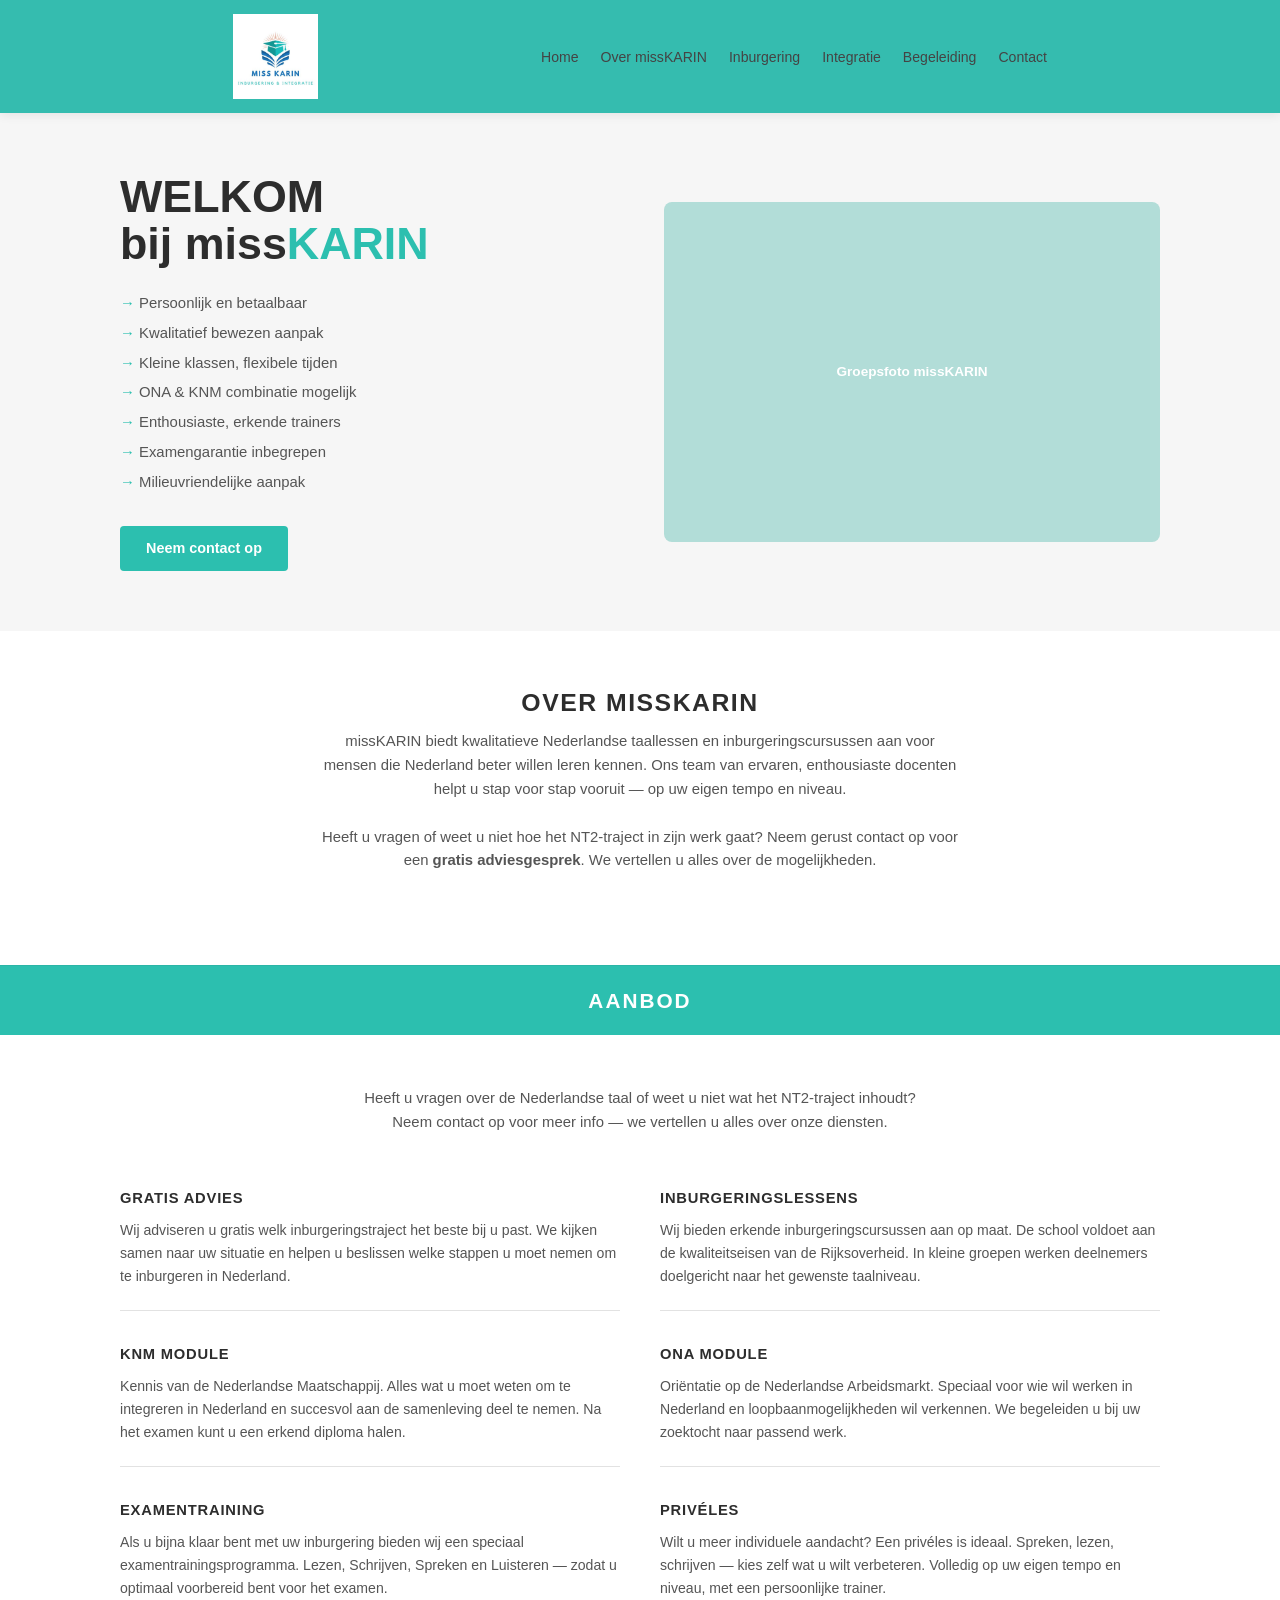
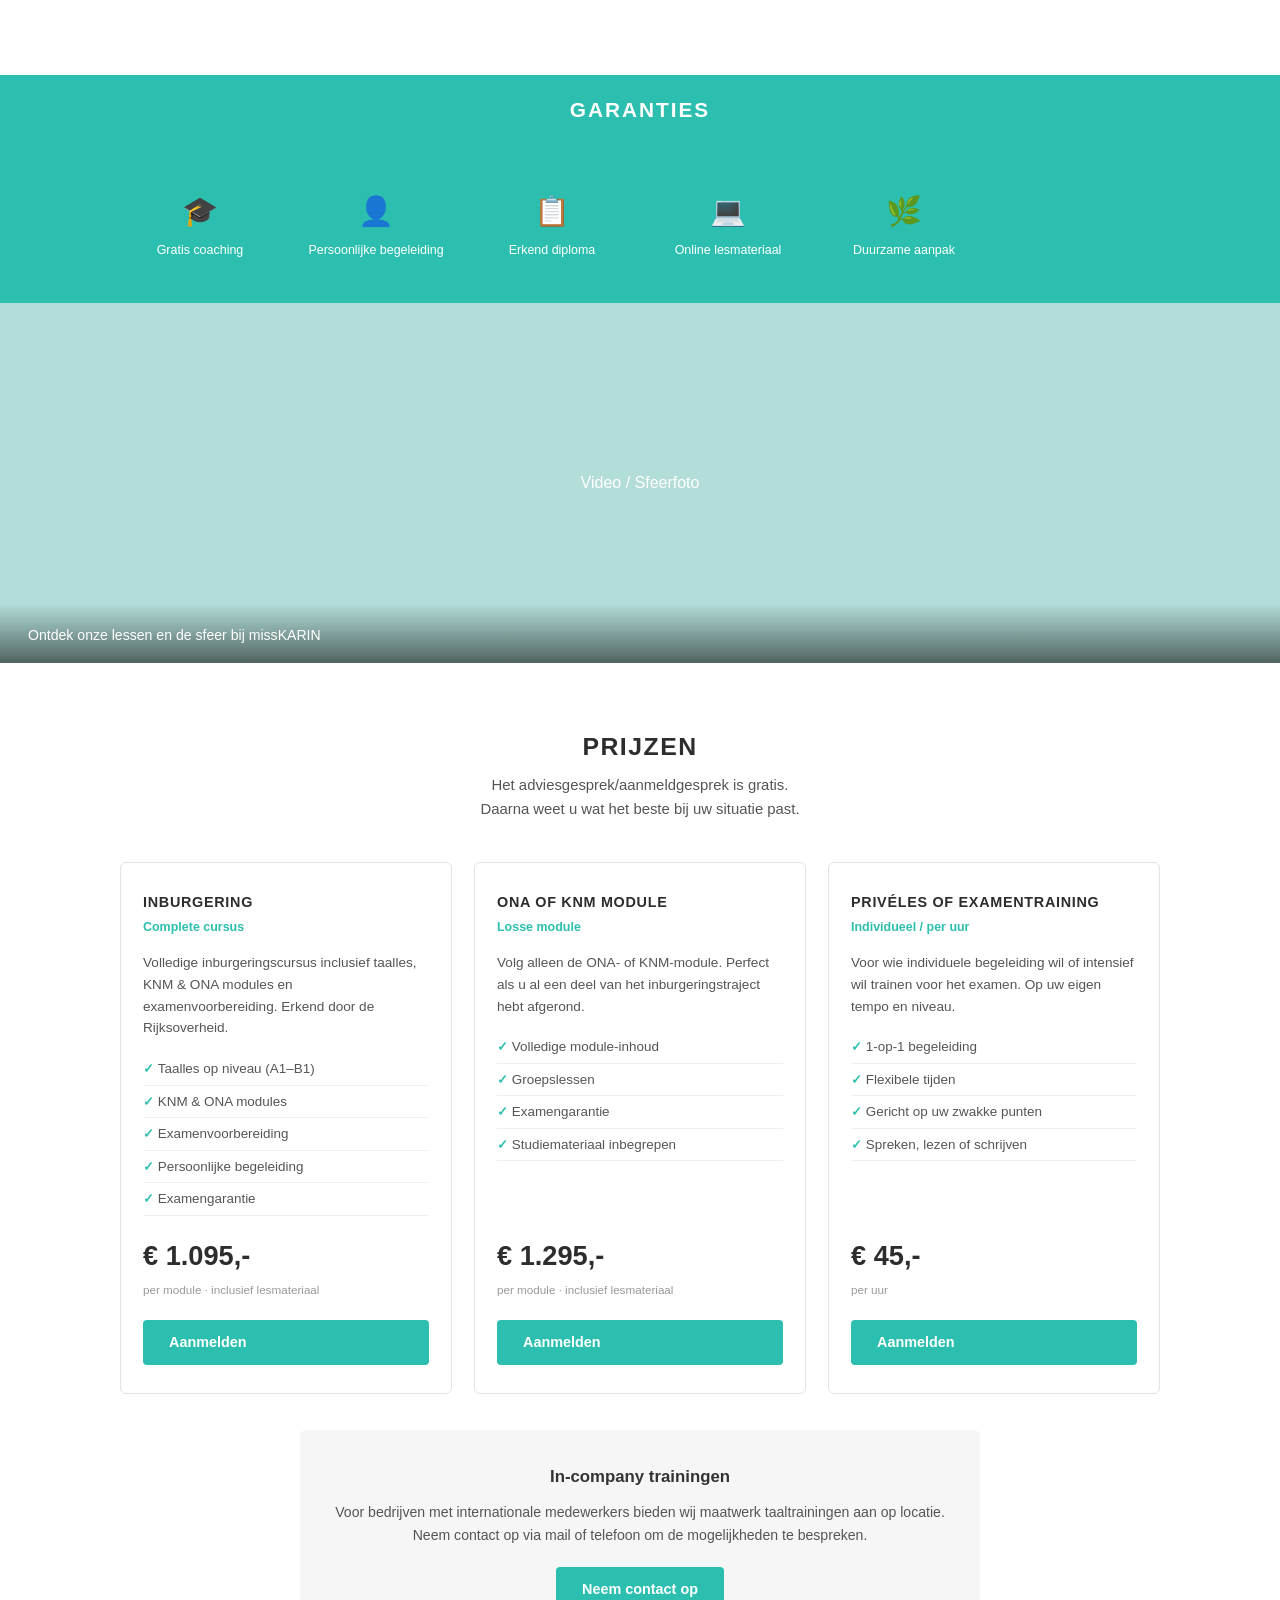
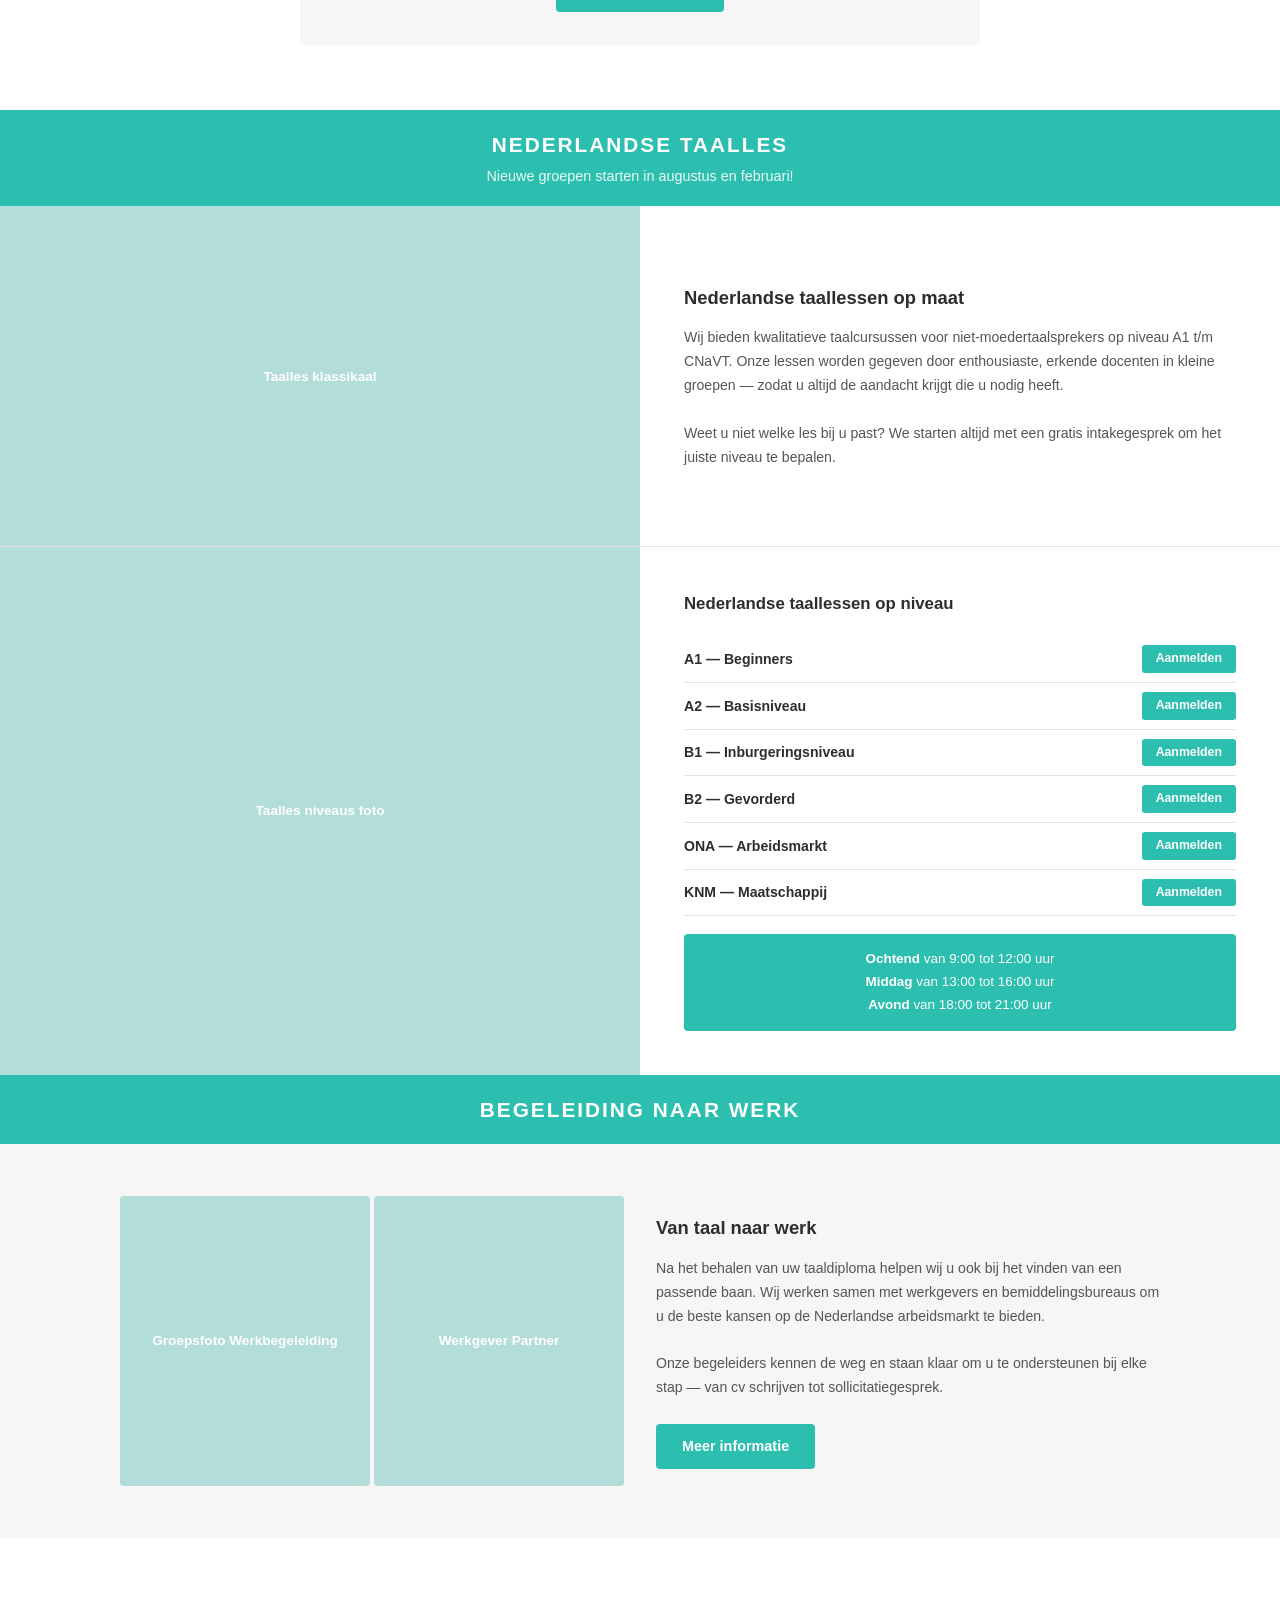
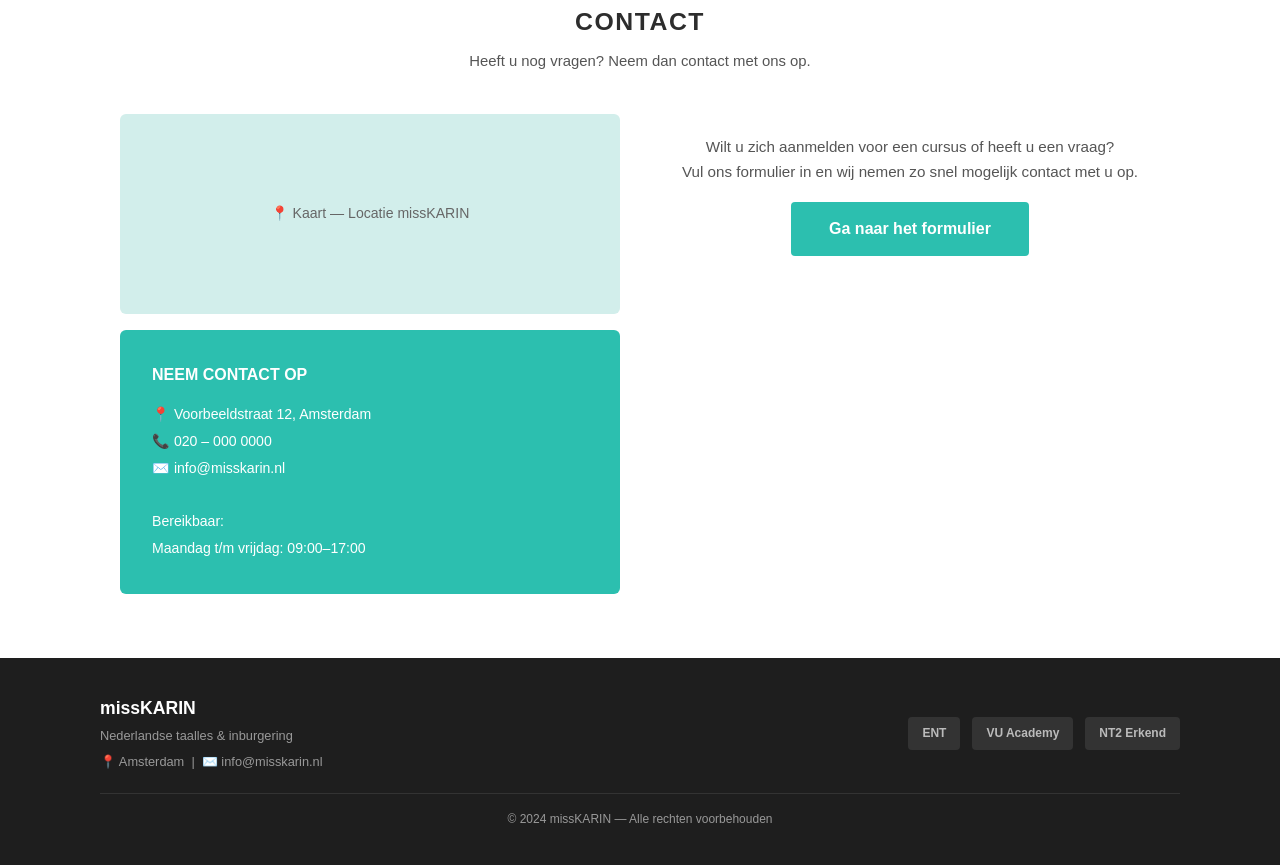
==== commit 95f5e83d: "header fix en dna is nu ona." ====
--- a/index.html
+++ b/index.html
@@ -10,7 +10,7 @@
 
 <!-- ══════════ HEADER ══════════ -->
 <header>
-  <nav>
+  <nav class="navbar">
     <a href="#home" class="logo"><img src="assets/img/logo.jpg" alt="missKARIN Logo"></a>
     <ul class="nav-links">
       <li><a href="#home">Home</a></li>
@@ -33,7 +33,7 @@
           <li>Persoonlijk en betaalbaar</li>
           <li>Kwalitatief bewezen aanpak</li>
           <li>Kleine klassen, flexibele tijden</li>
-          <li>DNA &amp; KNM combinatie mogelijk</li>
+          <li>ONA &amp; KNM combinatie mogelijk</li>
           <li>Enthousiaste, erkende trainers</li>
           <li>Examengarantie inbegrepen</li>
           <li>Milieuvriendelijke aanpak</li>
@@ -85,7 +85,7 @@
         <p>Kennis van de Nederlandse Maatschappij. Alles wat u moet weten om te integreren in Nederland en succesvol aan de samenleving deel te nemen. Na het examen kunt u een erkend diploma halen.</p>
       </div>
       <div class="service-card">
-        <h3>DNA Module</h3>
+        <h3>ONA Module</h3>
         <p>Oriëntatie op de Nederlandse Arbeidsmarkt. Speciaal voor wie wil werken in Nederland en loopbaanmogelijkheden wil verkennen. We begeleiden u bij uw zoektocht naar passend werk.</p>
       </div>
       <div class="service-card">
@@ -105,10 +105,6 @@
 <section id="garanties">
   <div class="container">
     <div class="guarantees-grid">
-      <div class="guarantee-item">
-        <span class="gicon">📶</span>
-        <p>100% examengarantie</p>
-      </div>
       <div class="guarantee-item">
         <span class="gicon">🎓</span>
         <p>Gratis coaching</p>
@@ -155,10 +151,10 @@
       <div class="price-card">
         <h3>Inburgering</h3>
         <div class="price-tag">Complete cursus</div>
-        <p>Volledige inburgeringscursus inclusief taalles, KNM &amp; DNA modules en examenvoorbereiding. Erkend door de Rijksoverheid.</p>
+        <p>Volledige inburgeringscursus inclusief taalles, KNM &amp; ONA modules en examenvoorbereiding. Erkend door de Rijksoverheid.</p>
         <ul class="price-features">
           <li>Taalles op niveau (A1–B1)</li>
-          <li>KNM &amp; DNA modules</li>
+          <li>KNM &amp; ONA modules</li>
           <li>Examenvoorbereiding</li>
           <li>Persoonlijke begeleiding</li>
           <li>Examengarantie</li>
@@ -168,11 +164,11 @@
         <a href="contact.html" class="btn">Aanmelden</a>
       </div>
 
-      <!-- DNA of KNM -->
+      <!-- ONA of KNM -->
       <div class="price-card">
-        <h3>DNA of KNM Module</h3>
+        <h3>ONA of KNM Module</h3>
         <div class="price-tag">Losse module</div>
-        <p>Volg alleen de DNA- of KNM-module. Perfect als u al een deel van het inburgeringstraject hebt afgerond.</p>
+        <p>Volg alleen de ONA- of KNM-module. Perfect als u al een deel van het inburgeringstraject hebt afgerond.</p>
         <ul class="price-features">
           <li>Volledige module-inhoud</li>
           <li>Groepslessen</li>
@@ -262,7 +258,7 @@
         <a href="contact.html" class="niveau-btn">Aanmelden</a>
       </div>
       <div class="niveau-row">
-        <span class="niveau-label">DNA — Arbeidsmarkt</span>
+        <span class="niveau-label">ONA — Arbeidsmarkt</span>
         <a href="contact.html" class="niveau-btn">Aanmelden</a>
       </div>
       <div class="niveau-row">
--- a/assets/css/style.css
+++ b/assets/css/style.css
@@ -134,20 +134,25 @@
 }
 
 nav {
-  max-width: 1080px;
+  background-color: #35bcaf;
+  max-width: 100%;
   margin: 0 auto;
   display: flex;
   align-items: center;
-  justify-content: space-between;
   padding: 14px 20px;
   flex-wrap: wrap;
   gap: 10px;
+  justify-content: space-evenly;
+}
+
+.logo{
+  display: flex;
 }
 
 .logo img {
-  height: 80px;
-  width: auto;
+  height: 85px;
   display: block;
+  
 }
 
 .nav-links {
@@ -168,8 +173,8 @@
 }
 
 .nav-links a:hover {
-  color: var(--teal);
-  border-bottom-color: var(--teal);
+  color: var(--text);
+  border-bottom-color: var(--text);
 }
 
 /* ── Hero ───────────────────────────────────── */
